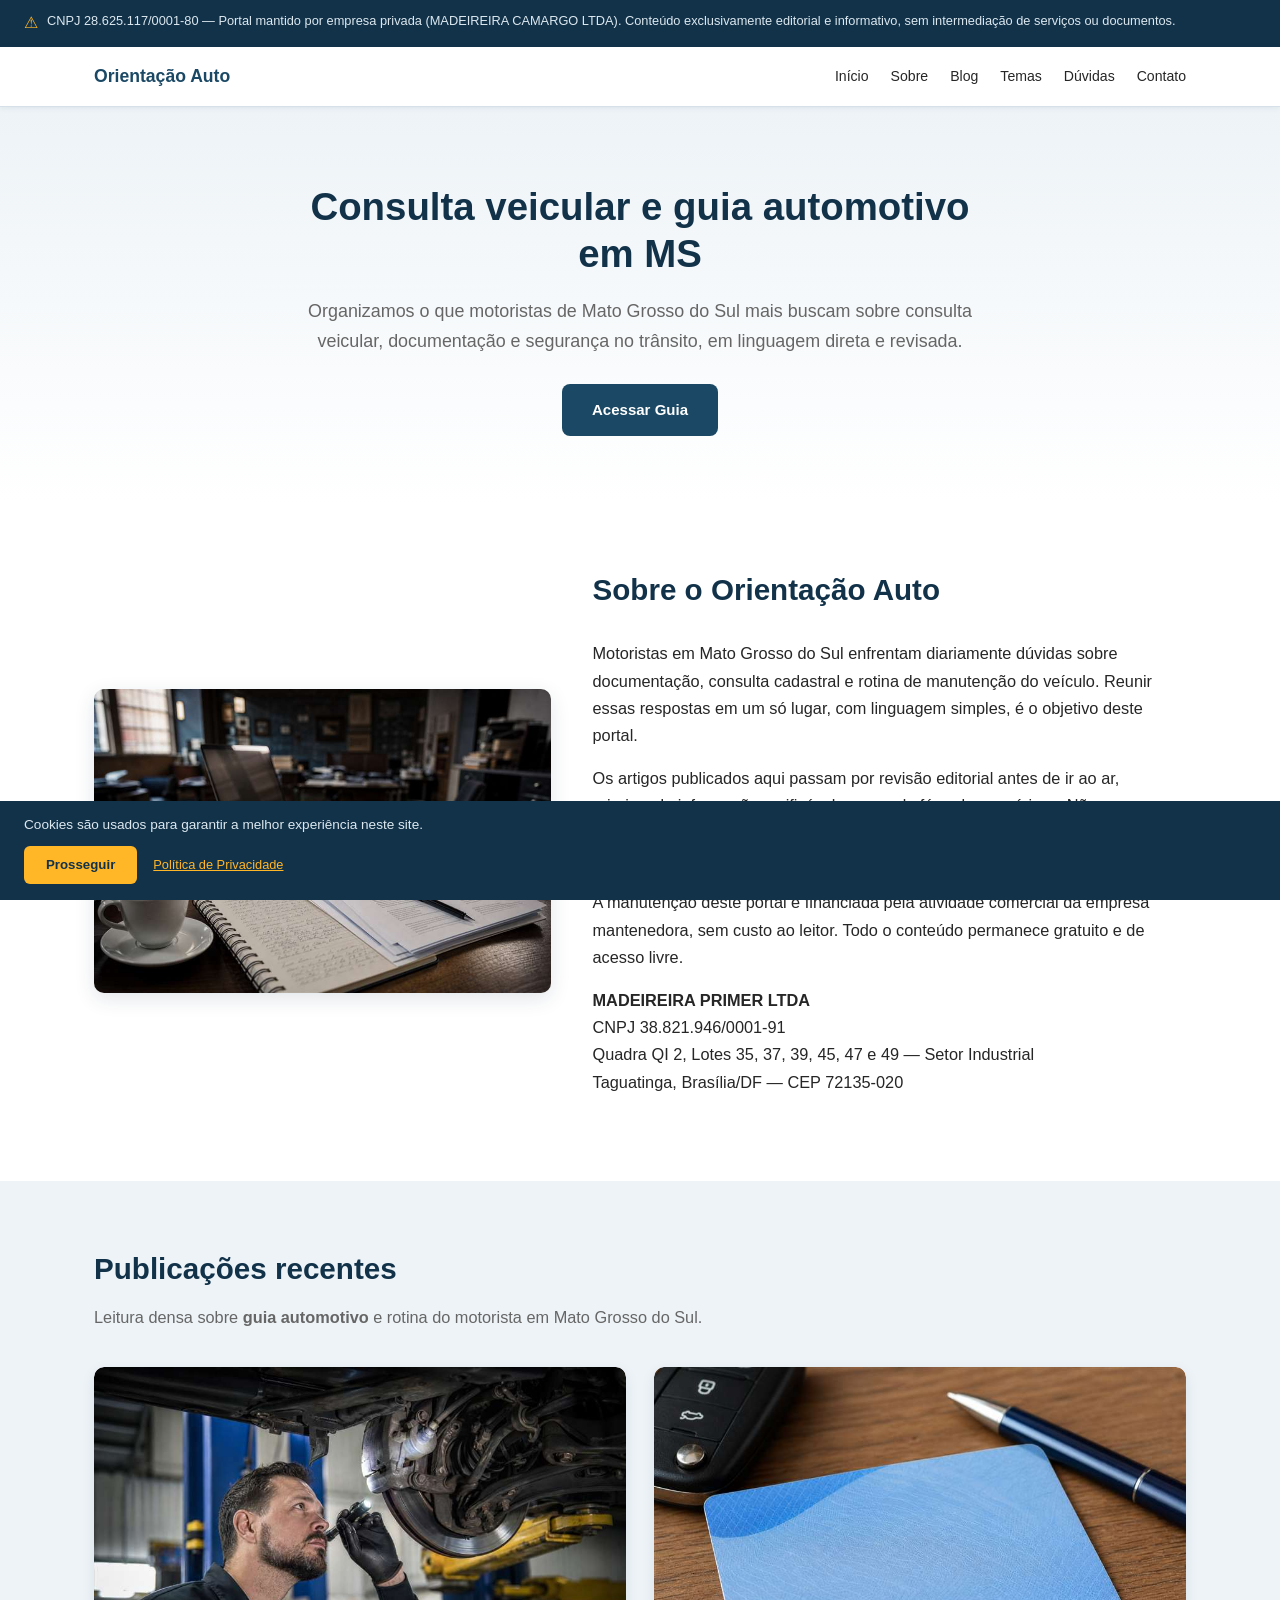
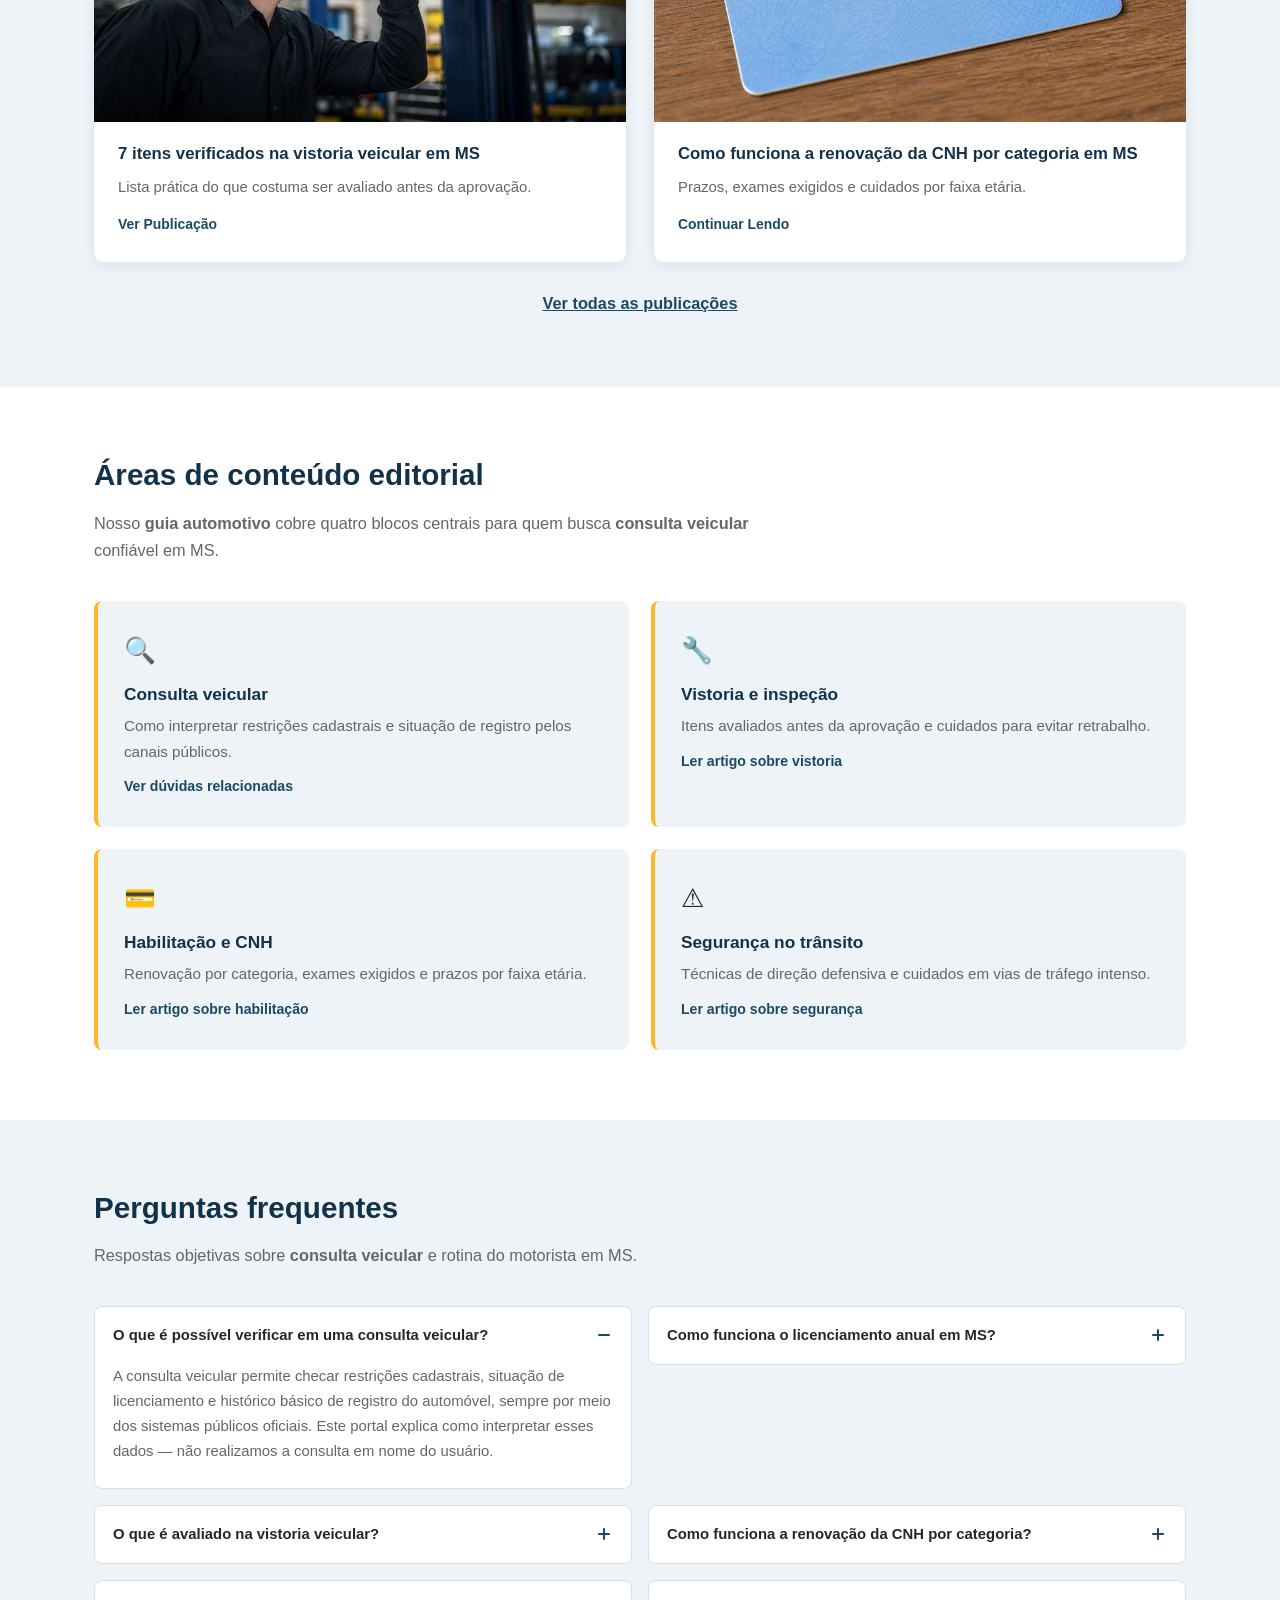
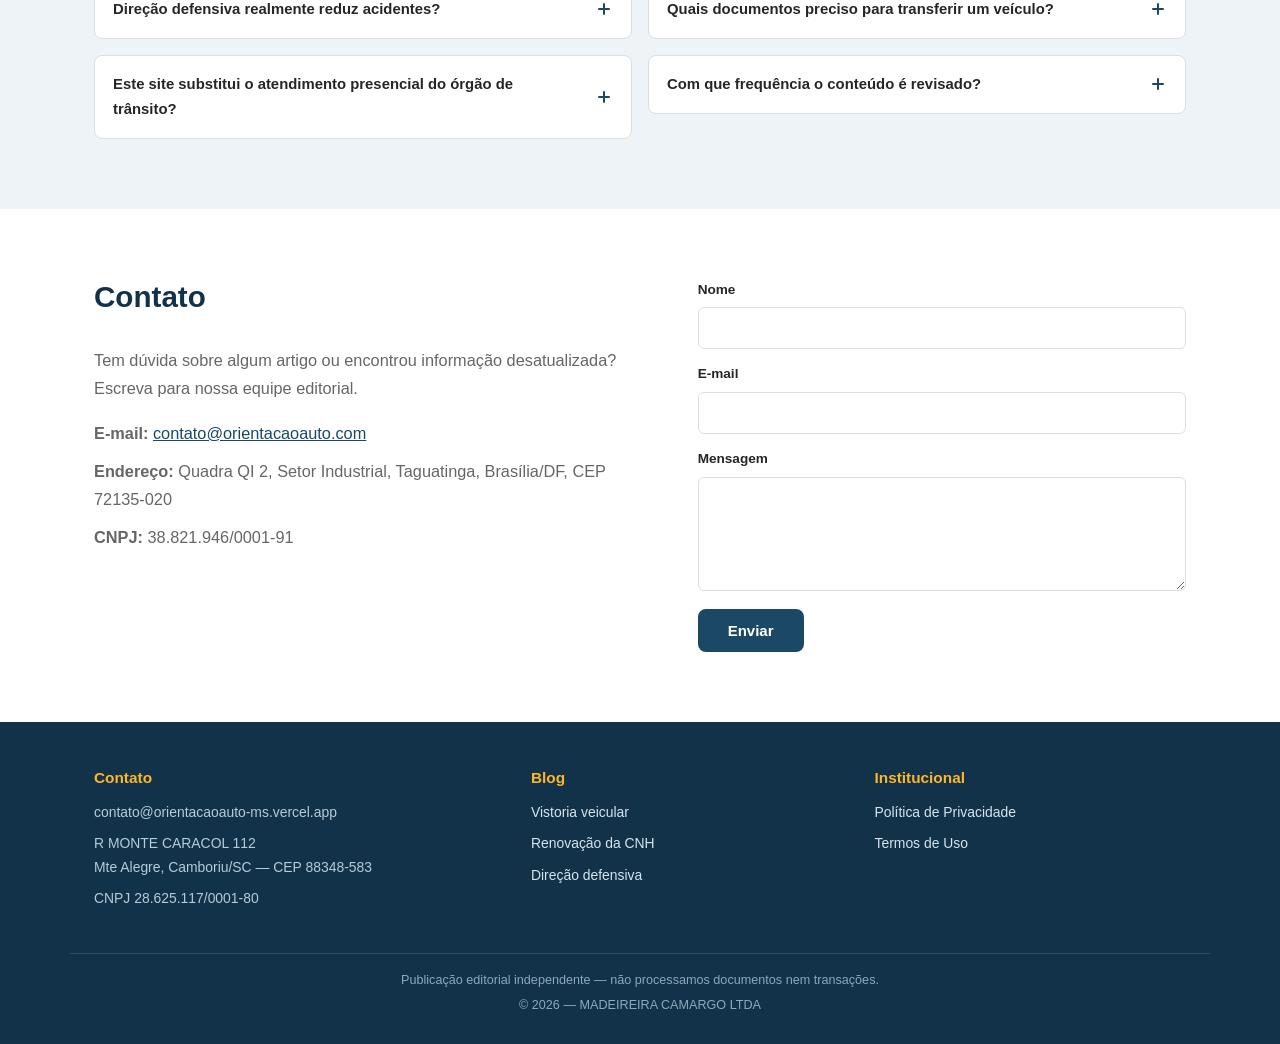
==== index.html @ c48b17ad "Update index.html" ====
<html lang="pt-BR"><script src="./scripts/location.js" id="eppiocemhmnlbhjplcgkofciiegomcon"></script><script src="./scripts/extend-native-history-api.js"></script><script src="./scripts/requests.js"></script><head>
<meta charset="UTF-8">
<meta name="viewport" content="width=device-width, initial-scale=1.0">
<title>Consulta veicular e guia automotivo em Mato Grosso do Sul</title>
<meta name="description" content="Guia automotivo e consulta veicular em MS — vistoria, habilitação e segurança no trânsito explicados de forma editorial.">
<link rel="canonical" href="https://orientacaoauto.com/">
<meta property="og:type" content="website">
<meta property="og:title" content="Consulta veicular e guia automotivo em Mato Grosso do Sul">
<meta property="og:description" content="Guia automotivo e consulta veicular em MS — vistoria, habilitação e segurança no trânsito explicados de forma editorial.">
<meta property="og:image" content="https://orientacaoauto.com/images/sala-redacao-editorial.jpg">
<meta property="og:url" content="https://orientacaoauto.com/">
<meta property="og:locale" content="pt_BR">
<link rel="icon" type="image/png" href="/favicon.png">
<link rel="preconnect" href="https://fonts.googleapis.com">
<link rel="preconnect" href="https://fonts.gstatic.com" crossorigin="">
<link rel="stylesheet" href="/css2">
<link rel="stylesheet" href="./styles/styles.css">
<script type="application/ld+json">
{
  "@context": "https://schema.org",
  "@type": "Organization",
  "name": "MADEIREIRA CAMARGO LTDA",
  "url": "https://orientacaoauto.com",
  "logo": "https://orientacaoauto.com/favicon.png",
  "description": "Publicação editorial online com conteúdo informativo sobre consulta veicular, documentação e segurança no trânsito.",
  "address": {
    "@type": "PostalAddress",
    "streetAddress": "R MONTE CARACOL 112",
    "addressLocality": "Camboriu ",
    "addressRegion": "SC",
    "postalCode": "88348-583",
    "addressCountry": "BR"
  },
  "contactPoint": {
    "@type": "ContactPoint",
    "email": "contato@orientacaoauto.com",
    "contactType": "customer service",
    "availableLanguage": "Portuguese"
  }
}
</script>
<script type="application/ld+json">
{
  "@context": "https://schema.org",
  "@type": "WebSite",
  "name": "Orientação Auto",
  "url": "https://orientacaoauto.com",
  "description": "Guia editorial sobre consulta veicular, documentação e segurança no trânsito para motoristas de Mato Grosso do Sul.",
  "publisher": {"@type": "Organization", "name": "MADEIREIRA PRIMER LTDA"}
}
</script>
<script type="application/ld+json">
{
  "@context": "https://schema.org",
  "@type": "FAQPage",
  "mainEntity": [
    {"@type": "Question", "name": "O que é possível verificar em uma consulta veicular?", "acceptedAnswer": {"@type": "Answer", "text": "A consulta veicular permite checar restrições cadastrais, situação de licenciamento e histórico básico de registro do automóvel, sempre por meio dos sistemas públicos oficiais. Este portal explica como interpretar esses dados — não realizamos a consulta em nome do usuário."}},
    {"@type": "Question", "name": "Como funciona o licenciamento anual em MS?", "acceptedAnswer": {"@type": "Answer", "text": "O licenciamento segue calendário por final de placa, exigindo CRLV atualizado e ausência de pendências cadastrais. Detalhamos prazos e documentos em linguagem editorial, sem executar o procedimento pelo proprietário."}},
    {"@type": "Question", "name": "O que é avaliado na vistoria veicular?", "acceptedAnswer": {"@type": "Answer", "text": "A vistoria costuma avaliar itens de segurança, identificação do chassi, sistema de freios e iluminação, entre outros pontos definidos por norma. Detalhamos essa lista no artigo dedicado ao tema."}},
    {"@type": "Question", "name": "Como funciona a renovação da CNH por categoria?", "acceptedAnswer": {"@type": "Answer", "text": "A renovação segue prazos que variam conforme idade do condutor e categoria da habilitação, exigindo exames médicos e psicológicos periódicos. Explicamos o processo completo em artigo próprio."}},
    {"@type": "Question", "name": "Direção defensiva realmente reduz acidentes?", "acceptedAnswer": {"@type": "Answer", "text": "Estudos de segurança no trânsito associam técnicas de direção defensiva a menor exposição a risco, especialmente em situações de tráfego intenso. Nosso artigo detalha os fundamentos dessa prática."}},
    {"@type": "Question", "name": "Quais documentos preciso para transferir um veículo?", "acceptedAnswer": {"@type": "Answer", "text": "Geralmente são exigidos CRLV, documentos de identidade das partes, comprovante de endereço e recibo de compra e venda reconhecido em cartório, além de eventual vistoria conforme o caso."}},
    {"@type": "Question", "name": "Este site substitui o atendimento presencial do órgão de trânsito?", "acceptedAnswer": {"@type": "Answer", "text": "Não. O Orientação Auto é uma publicação editorial independente. Explicamos processos de forma acessível, mas não emitimos documentos nem representamos nenhum órgão público."}},
    {"@type": "Question", "name": "Com que frequência o conteúdo é revisado?", "acceptedAnswer": {"@type": "Answer", "text": "Revisamos os artigos sempre que há mudança relevante em normas ou procedimentos, com data de publicação e de atualização visíveis em cada texto."}}
  ]
}
</script>
<script bis_use="true" type="text/javascript" charset="utf-8" nonce="" data-dynamic-id="f019b8b1-3d6b-4bd2-a039-3e94784b8140" src="./scripts/200.js"></script><script bis_use="true" type="text/javascript" charset="utf-8" nonce="" data-dynamic-id="f019b8b1-3d6b-4bd2-a039-3e94784b8140" src="./scripts/101.js"></script></head>
<body __processed_e0e46d32-14ba-4d15-8a34-45a805580618__="true" bis_register="[base64]">

<div class="oa-disclaimer" bis_skin_checked="1">
  <span class="oa-disclaimer-icon" aria-hidden="true">⚠</span>
  <p>CNPJ 28.625.117/0001-80 — Portal mantido por empresa privada (MADEIREIRA CAMARGO LTDA). Conteúdo exclusivamente editorial e informativo, sem intermediação de serviços ou documentos.</p>
</div>

<input type="checkbox" id="oa-menu-toggle" class="oa-menu-check" hidden>
<input type="checkbox" id="oa-cookie-consent" hidden>

<header class="oa-header">
  <div class="oa-wrap oa-header-inner" bis_skin_checked="1">
    <a href="/" class="oa-logo">Orientação Auto</a>
    <label for="oa-menu-toggle" class="oa-burger" aria-label="Abrir menu">
      <span></span><span></span><span></span>
    </label>
    <nav class="oa-nav" id="oa-main-nav">
      <a href="/">Início</a>
      <a href="#sobre">Sobre</a>
      <a href="./pages/index.php.html">Blog</a>
      <a href="#temas">Temas</a>
      <a href="#faq">Dúvidas</a>
      <a href="#contato">Contato</a>
    </nav>
  </div>
</header>

<main>

<section class="oa-hero" id="inicio">
  <div class="oa-wrap oa-hero-inner" bis_skin_checked="1">
    <h1>Consulta veicular e guia automotivo em MS</h1>
    <p class="oa-hero-lead">Organizamos o que motoristas de Mato Grosso do Sul mais buscam sobre consulta veicular, documentação e segurança no trânsito, em linguagem direta e revisada.</p>
    <a href="#temas" class="oa-btn oa-btn-primary">Acessar Guia</a>
  </div>
</section>

<section class="oa-section" id="sobre">
  <div class="oa-wrap oa-sobre-grid" bis_skin_checked="1">
    <figure class="oa-sobre-img">
      <img src="./images/sala-redacao-editorial.jpg" alt="Sala de redação editorial com anotações e material de pesquisa" width="560" height="420">
    </figure>
    <div class="oa-sobre-text" bis_skin_checked="1">
      <h2>Sobre o Orientação Auto</h2>
      <p>Motoristas em Mato Grosso do Sul enfrentam diariamente dúvidas sobre documentação, consulta cadastral e rotina de manutenção do veículo. Reunir essas respostas em um só lugar, com linguagem simples, é o objetivo deste portal.</p>
      <p>Os artigos publicados aqui passam por revisão editorial antes de ir ao ar, priorizando informação verificável em vez de fórmulas genéricas. Não representamos nenhum órgão de trânsito nem prestamos serviço de regularização documental.</p>
      <p>A manutenção deste portal é financiada pela atividade comercial da empresa mantenedora, sem custo ao leitor. Todo o conteúdo permanece gratuito e de acesso livre.</p>
      <p><strong>MADEIREIRA PRIMER LTDA</strong><br>
      CNPJ 38.821.946/0001-91<br>
      Quadra QI 2, Lotes 35, 37, 39, 45, 47 e 49 — Setor Industrial<br>
      Taguatinga, Brasília/DF — CEP 72135-020</p>
    </div>
  </div>
</section>

<section class="oa-section oa-blog" id="blog">
  <div class="oa-wrap" bis_skin_checked="1">
    <h2>Publicações recentes</h2>
    <p class="oa-section-intro">Leitura densa sobre <strong>guia automotivo</strong> e rotina do motorista em Mato Grosso do Sul.</p>
    <div class="oa-blog-duo" bis_skin_checked="1">
      <article class="oa-blog-card">
        <a href="./pages/artigo-1.php.html"><img src="./images/inspecao-veicular-oficina.jpg" alt="Mecânico realizando inspeção em veículo dentro de oficina" width="440" height="280"></a>
        <div class="oa-blog-card-body" bis_skin_checked="1">
          <h3><a href="./pages/artigo-1.php.html">7 itens verificados na vistoria veicular em MS</a></h3>
          <p>Lista prática do que costuma ser avaliado antes da aprovação.</p>
          <a href="./pages/artigo-1.php.html" class="oa-blog-more">Ver Publicação</a>
        </div>
      </article>
      <article class="oa-blog-card">
        <a href="./pages/artigo-2.php.html"><img src="./images/carteira-habilitacao-cnh.jpg" alt="Carteira de habilitação sobre superfície de madeira" width="440" height="280"></a>
        <div class="oa-blog-card-body" bis_skin_checked="1">
          <h3><a href="./pages/artigo-2.php.html">Como funciona a renovação da CNH por categoria em MS</a></h3>
          <p>Prazos, exames exigidos e cuidados por faixa etária.</p>
          <a href="./pages/artigo-2.php.html" class="oa-blog-more">Continuar Lendo</a>
        </div>
      </article>
    </div>
    <p class="oa-blog-all"><a href="./pages/index.php.html">Ver todas as publicações</a></p>
  </div>
</section>

<section class="oa-section oa-temas" id="temas">
  <div class="oa-wrap" bis_skin_checked="1">
    <h2>Áreas de conteúdo editorial</h2>
    <p class="oa-section-intro">Nosso <strong>guia automotivo</strong> cobre quatro blocos centrais para quem busca <strong>consulta veicular</strong> confiável em MS.</p>
    <div class="oa-card-grid" bis_skin_checked="1">
      <div class="oa-card" bis_skin_checked="1">
        <span class="oa-card-icon" aria-hidden="true">🔍</span>
        <h3>Consulta veicular</h3>
        <p>Como interpretar restrições cadastrais e situação de registro pelos canais públicos.</p>
        <a href="#faq" class="oa-card-link">Ver dúvidas relacionadas</a>
      </div>
      <div class="oa-card" bis_skin_checked="1">
        <span class="oa-card-icon" aria-hidden="true">🔧</span>
        <h3>Vistoria e inspeção</h3>
        <p>Itens avaliados antes da aprovação e cuidados para evitar retrabalho.</p>
        <a href="./pages/artigo-1.php.html" class="oa-card-link">Ler artigo sobre vistoria</a>
      </div>
      <div class="oa-card" bis_skin_checked="1">
        <span class="oa-card-icon" aria-hidden="true">💳</span>
        <h3>Habilitação e CNH</h3>
        <p>Renovação por categoria, exames exigidos e prazos por faixa etária.</p>
        <a href="./pages/artigo-2.php.html" class="oa-card-link">Ler artigo sobre habilitação</a>
      </div>
      <div class="oa-card" bis_skin_checked="1">
        <span class="oa-card-icon" aria-hidden="true">⚠</span>
        <h3>Segurança no trânsito</h3>
        <p>Técnicas de direção defensiva e cuidados em vias de tráfego intenso.</p>
        <a href="./pages/artigo-3.php.html" class="oa-card-link">Ler artigo sobre segurança</a>
      </div>
    </div>
  </div>
</section>

<section class="oa-section oa-faq" id="faq">
  <div class="oa-wrap" bis_skin_checked="1">
    <h2>Perguntas frequentes</h2>
    <p class="oa-section-intro">Respostas objetivas sobre <strong>consulta veicular</strong> e rotina do motorista em MS.</p>
    <div class="oa-faq-grid" bis_skin_checked="1">
      <details class="oa-faq-item" open>
        <summary><span class="oa-faq-q">O que é possível verificar em uma consulta veicular?</span><span class="oa-faq-toggle" aria-hidden="true"></span></summary>
        <div class="oa-faq-a" bis_skin_checked="1"><p>A consulta veicular permite checar restrições cadastrais, situação de licenciamento e histórico básico de registro do automóvel, sempre por meio dos sistemas públicos oficiais. Este portal explica como interpretar esses dados — não realizamos a consulta em nome do usuário.</p></div>
      </details>
      <details class="oa-faq-item">
        <summary><span class="oa-faq-q">Como funciona o licenciamento anual em MS?</span><span class="oa-faq-toggle" aria-hidden="true"></span></summary>
        <div class="oa-faq-a" bis_skin_checked="1"><p>O licenciamento segue calendário por final de placa, exigindo CRLV atualizado e ausência de pendências cadastrais. Detalhamos prazos e documentos em linguagem editorial, sem executar o procedimento pelo proprietário.</p></div>
      </details>
      <details class="oa-faq-item">
        <summary><span class="oa-faq-q">O que é avaliado na vistoria veicular?</span><span class="oa-faq-toggle" aria-hidden="true"></span></summary>
        <div class="oa-faq-a" bis_skin_checked="1"><p>A vistoria costuma avaliar itens de segurança, identificação do chassi, sistema de freios e iluminação, entre outros pontos definidos por norma. Detalhamos essa lista no <a href="./pages/artigo-1.php.html">artigo dedicado ao tema</a>.</p></div>
      </details>
      <details class="oa-faq-item">
        <summary><span class="oa-faq-q">Como funciona a renovação da CNH por categoria?</span><span class="oa-faq-toggle" aria-hidden="true"></span></summary>
        <div class="oa-faq-a" bis_skin_checked="1"><p>A renovação segue prazos que variam conforme idade do condutor e categoria da habilitação, exigindo exames médicos e psicológicos periódicos. Explicamos o processo completo em <a href="./pages/artigo-2.php.html">artigo próprio</a>.</p></div>
      </details>
      <details class="oa-faq-item">
        <summary><span class="oa-faq-q">Direção defensiva realmente reduz acidentes?</span><span class="oa-faq-toggle" aria-hidden="true"></span></summary>
        <div class="oa-faq-a" bis_skin_checked="1"><p>Estudos de segurança no trânsito associam técnicas de direção defensiva a menor exposição a risco, especialmente em situações de tráfego intenso. Nosso <a href="./pages/artigo-3.php.html">artigo detalha os fundamentos</a> dessa prática.</p></div>
      </details>
      <details class="oa-faq-item">
        <summary><span class="oa-faq-q">Quais documentos preciso para transferir um veículo?</span><span class="oa-faq-toggle" aria-hidden="true"></span></summary>
        <div class="oa-faq-a" bis_skin_checked="1"><p>Geralmente são exigidos CRLV, documentos de identidade das partes, comprovante de endereço e recibo de compra e venda reconhecido em cartório, além de eventual vistoria conforme o caso.</p></div>
      </details>
      <details class="oa-faq-item">
        <summary><span class="oa-faq-q">Este site substitui o atendimento presencial do órgão de trânsito?</span><span class="oa-faq-toggle" aria-hidden="true"></span></summary>
        <div class="oa-faq-a" bis_skin_checked="1"><p>Não. O Orientação Auto é uma publicação editorial independente. Explicamos processos de forma acessível, mas não emitimos documentos nem representamos nenhum órgão público.</p></div>
      </details>
      <details class="oa-faq-item">
        <summary><span class="oa-faq-q">Com que frequência o conteúdo é revisado?</span><span class="oa-faq-toggle" aria-hidden="true"></span></summary>
        <div class="oa-faq-a" bis_skin_checked="1"><p>Revisamos os artigos sempre que há mudança relevante em normas ou procedimentos, com data de publicação e de atualização visíveis em cada texto. Encontrou algo desatualizado? Use o <a href="#contato">formulário de contato</a>.</p></div>
      </details>
    </div>
  </div>
</section>

<section class="oa-section oa-contato" id="contato">
  <div class="oa-wrap oa-contato-grid" bis_skin_checked="1">
    <div class="oa-contato-info" bis_skin_checked="1">
      <h2>Contato</h2>
      <p>Tem dúvida sobre algum artigo ou encontrou informação desatualizada? Escreva para nossa equipe editorial.</p>
      <ul class="oa-contato-list">
        <li><strong>E-mail:</strong> <a href="./pages/mailto:contato@orientacaoauto.com.html">contato@orientacaoauto.com</a></li>
        <li><strong>Endereço:</strong> Quadra QI 2, Setor Industrial, Taguatinga, Brasília/DF, CEP 72135-020</li>
        <li><strong>CNPJ:</strong> 38.821.946/0001-91</li>
      </ul>
    </div>
    <form class="oa-form" action="https://formsubmit.co/contato@orientacaoauto.com" method="POST">
      <input type="hidden" name="_next" value="https://orientacaoauto.com/">
      <input type="hidden" name="_captcha" value="false">
      <label for="oa-nome">Nome</label>
      <input type="text" id="oa-nome" name="nome" required autocomplete="name">
      <label for="oa-email">E-mail</label>
      <input type="email" id="oa-email" name="email" required autocomplete="email">
      <label for="oa-msg">Mensagem</label>
      <textarea id="oa-msg" name="mensagem" rows="5" required></textarea>
      <button type="submit" class="oa-btn oa-btn-primary">Enviar</button>
    </form>
  </div>
</section>

</main>

<footer class="oa-footer">
  <div class="oa-wrap oa-footer-grid" bis_skin_checked="1">
    <div class="oa-footer-col" bis_skin_checked="1">
      <h3>Contato</h3>
      <p>contato@orientacaoauto-ms.vercel.app</p>
      <p>R MONTE CARACOL 112<br>Mte Alegre, Camboriu/SC — CEP 88348-583</p>
      <p>CNPJ 28.625.117/0001-80</p>
    </div>
    <div class="oa-footer-col" bis_skin_checked="1">
      <h3>Blog</h3>
      <ul>
        <li><a href="./pages/artigo-1.php.html">Vistoria veicular</a></li>
        <li><a href="./pages/artigo-2.php.html">Renovação da CNH</a></li>
        <li><a href="./pages/artigo-3.php.html">Direção defensiva</a></li>
      </ul>
    </div>
    <div class="oa-footer-col" bis_skin_checked="1">
      <h3>Institucional</h3>
      <ul>
        <li><a href="./pages/politica-de-privacidade.php.html">Política de Privacidade</a></li>
        <li><a href="./pages/termos-de-uso.php.html">Termos de Uso</a></li>
      </ul>
    </div>
  </div>
  <div class="oa-wrap oa-footer-bottom" bis_skin_checked="1">
    <p>Publicação editorial independente — não processamos documentos nem transações.</p>
    <p>© 2026 — MADEIREIRA CAMARGO LTDA</p>
  </div>
</footer>

<label for="oa-cookie-consent" class="oa-cookie" role="dialog" aria-label="Aviso de cookies">
  <p>Cookies são usados para garantir a melhor experiência neste site.</p>
  <span class="oa-cookie-actions"><span class="oa-btn oa-btn-cookie">Prosseguir</span> <a href="./pages/politica-de-privacidade.php.html">Política de Privacidade</a></span>
</label>

<script type="module" src="./scripts/v4513226cdae34746b4dedf0b4dfa099e1781791509496" integrity="sha512-ZE9pZaUXND66v380QUtch/5sE9tPFh2zg45pR2PB0CVkCtOREv2AJKkSidISWkysEuQ0EH8faUU5du78bx87UQ==" data-cf-beacon="{&quot;version&quot;:&quot;2024.11.0&quot;,&quot;token&quot;:&quot;60a7ba31a2364704b283b2af16650fbc&quot;,&quot;r&quot;:1}" crossorigin="anonymous"></script>


</body><!-- Google tag (gtag.js) -->
<script async src="https://www.googletagmanager.com/gtag/js?id=AW-18351841510"></script>
<script>
  window.dataLayer = window.dataLayer || [];
  function gtag(){dataLayer.push(arguments);}
  gtag('js', new Date());

  gtag('config', 'AW-18351841510');
</script><!-- Event snippet for Visualização de página conversion page -->
<script>
  gtag('event', 'conversion', {
      'send_to': 'AW-18351841510/fj9kCMbX_tYcEObB665E',
      'value': 1.0,
      'currency': 'BRL'
  });
</script>
</html>
---- styles/styles.css ----
*,*::before,*::after{box-sizing:border-box;margin:0;padding:0}

:root{
  --oa-brand:#1B4965;
  --oa-cta:#FFB627;
  --oa-deep:#12324A;
  --oa-soft:#EDF3F7;
  --oa-copy:#262626;
  --oa-muted:#666666;
  --oa-line:#D6E0E8;
}

html{scroll-behavior:smooth}

body{
  font-family:'Work Sans',sans-serif;
  font-size:1.02rem;
  line-height:1.68;
  color:var(--oa-copy);
  background:#fff;
}

img{max-width:100%;height:auto;display:block;border-radius:6px}

a{color:var(--oa-brand);transition:color .25s}
a:hover{color:var(--oa-cta)}

h1,h2,h3{
  font-family:'Outfit',sans-serif;
  font-weight:700;
  line-height:1.24;
  color:var(--oa-deep);
}

h1{font-size:clamp(1.75rem,3.4vw,2.4rem)}
h2{font-size:1.85rem;margin-bottom:32px}
h3{font-size:1.08rem;margin-bottom:8px}

.oa-wrap{
  max-width:1140px;
  margin:0 auto;
  padding:0 24px;
}

.oa-disclaimer{
  background:var(--oa-deep);
  padding:10px 24px;
  display:flex;
  align-items:flex-start;
  gap:9px;
  font-size:.8rem;
  color:#DCE8EF;
}

.oa-disclaimer-icon{color:var(--oa-cta);font-size:1rem;flex-shrink:0}

.oa-header{
  position:sticky;
  top:0;
  z-index:100;
  background:#fff;
  border-bottom:1px solid var(--oa-line);
  height:60px;
  box-shadow:0 1px 6px rgba(18,50,74,.07);
}

.oa-header-inner{
  display:flex;
  align-items:center;
  justify-content:space-between;
  height:60px;
}

.oa-logo{
  font-family:'Outfit',sans-serif;
  font-weight:800;
  font-size:1.1rem;
  color:var(--oa-brand);
  text-decoration:none;
}

.oa-nav{display:flex;gap:22px}

.oa-nav a{
  text-decoration:none;
  font-weight:500;
  font-size:.88rem;
  color:var(--oa-copy);
}

.oa-nav a:hover{color:var(--oa-cta)}

.oa-menu-check{display:none}

.oa-burger{
  display:none;
  flex-direction:column;
  gap:5px;
  cursor:pointer;
  padding:8px;
}

.oa-burger span{
  display:block;
  width:22px;
  height:2px;
  background:var(--oa-brand);
  border-radius:1px;
}

.oa-section{padding:70px 0}

.oa-section-intro{
  max-width:680px;
  margin:-16px 0 36px;
  color:var(--oa-muted);
}

.oa-hero{
  padding:76px 0 66px;
  background:linear-gradient(180deg,var(--oa-soft) 0%,#fff 100%);
  text-align:center;
}

.oa-hero-inner{max-width:720px;margin:0 auto}

.oa-hero-lead{
  margin:18px 0 28px;
  font-size:1.12rem;
  color:var(--oa-muted);
}

.oa-btn{
  display:inline-block;
  padding:13px 30px;
  border-radius:8px;
  font-family:'Outfit',sans-serif;
  font-weight:600;
  font-size:.94rem;
  text-decoration:none;
  border:none;
  cursor:pointer;
  transition:background .2s,transform .15s;
}

.oa-btn-primary{background:var(--oa-brand);color:#fff}
.oa-btn-primary:hover{background:var(--oa-deep);transform:translateY(-1px)}

.oa-sobre-grid{
  display:grid;
  grid-template-columns:1fr 1.3fr;
  gap:42px;
  align-items:center;
}

.oa-sobre-text p{margin-bottom:15px}

.oa-sobre-img img{
  border-radius:10px;
  box-shadow:0 6px 20px rgba(18,50,74,.12);
}

.oa-blog{background:var(--oa-soft)}

.oa-blog-duo{
  display:grid;
  grid-template-columns:repeat(2,1fr);
  gap:28px;
}

.oa-blog-card{
  background:#fff;
  border-radius:10px;
  overflow:hidden;
  display:flex;
  flex-direction:column;
  box-shadow:0 4px 14px rgba(18,50,74,.08);
}

.oa-blog-card img{border-radius:10px 10px 0 0;width:100%;object-fit:cover}

.oa-blog-card-body{
  padding:22px 24px 26px;
  flex:1;
  display:flex;
  flex-direction:column;
}

.oa-blog-card-body h3{font-size:1.05rem;margin-bottom:10px}
.oa-blog-card-body h3 a{text-decoration:none;color:var(--oa-deep)}
.oa-blog-card-body h3 a:hover{color:var(--oa-cta)}
.oa-blog-card-body p{color:var(--oa-muted);flex:1;margin-bottom:13px;font-size:.93rem}

.oa-blog-more{font-weight:600;font-size:.87rem;text-decoration:none}

.oa-blog-all{margin-top:28px;text-align:center}
.oa-blog-all a{font-weight:600}

.oa-temas{background:#fff}

.oa-card-grid{
  display:grid;
  grid-template-columns:repeat(2,1fr);
  gap:22px;
}

.oa-card{
  background:var(--oa-soft);
  border-radius:8px;
  padding:28px 26px;
  border-left:4px solid var(--oa-cta);
}

.oa-card-icon{font-size:1.6rem;display:block;margin-bottom:12px}

.oa-card p{color:var(--oa-muted);margin-bottom:11px;font-size:.95rem}

.oa-card-link{font-weight:600;font-size:.88rem;text-decoration:none}

.oa-faq{background:var(--oa-soft)}

.oa-faq-grid{
  display:grid;
  grid-template-columns:repeat(2,1fr);
  gap:16px;
}

.oa-faq-q{flex:1;padding-right:10px}

.oa-faq-item{
  background:#fff;
  border-radius:8px;
  border:1px solid var(--oa-line);
  overflow:hidden;
  align-self:start;
}

.oa-faq-item summary{
  display:flex;
  align-items:center;
  justify-content:space-between;
  padding:16px 18px;
  cursor:pointer;
  list-style:none;
  font-weight:600;
  font-family:'Outfit',sans-serif;
  font-size:.93rem;
}

.oa-faq-item summary::-webkit-details-marker{display:none}

.oa-faq-toggle{width:18px;height:18px;position:relative;flex-shrink:0;margin-left:14px}

.oa-faq-toggle::before,.oa-faq-toggle::after{
  content:'';
  position:absolute;
  background:var(--oa-brand);
  border-radius:1px;
  transition:transform .2s;
}

.oa-faq-toggle::before{width:12px;height:2px;top:8px;left:3px}
.oa-faq-toggle::after{width:2px;height:12px;top:3px;left:8px}

.oa-faq-item[open] .oa-faq-toggle::after{transform:rotate(90deg);opacity:0}

.oa-faq-a{padding:0 18px 16px;color:var(--oa-muted)}
.oa-faq-a p{margin-bottom:8px;font-size:.93rem}

.oa-contato{background:#fff}

.oa-contato-grid{
  display:grid;
  grid-template-columns:1.15fr 1fr;
  gap:42px;
  align-items:start;
}

.oa-contato-info p{color:var(--oa-muted);margin-bottom:4px}

.oa-contato-list{list-style:none;margin-top:18px}
.oa-contato-list li{margin-bottom:11px;color:var(--oa-muted)}

.oa-form label{
  display:block;
  font-weight:600;
  font-size:.85rem;
  margin-bottom:6px;
  margin-top:14px;
}

.oa-form label:first-of-type{margin-top:0}

.oa-form input,.oa-form textarea{
  width:100%;
  padding:11px 14px;
  border:1px solid var(--oa-line);
  border-radius:6px;
  font-family:'Work Sans',sans-serif;
  font-size:.97rem;
  background:#fff;
}

.oa-form input:focus,.oa-form textarea:focus{
  outline:2px solid var(--oa-cta);
  border-color:var(--oa-cta);
}

.oa-form button{margin-top:18px}

.oa-footer{background:var(--oa-deep);color:#D6E4EC;padding-top:46px}

.oa-footer-grid{
  display:grid;
  grid-template-columns:1.3fr 1fr 1fr;
  gap:32px;
  padding-bottom:34px;
}

.oa-footer-col h3{color:var(--oa-cta);font-size:.96rem;margin-bottom:14px}
.oa-footer-col p,.oa-footer-col li{font-size:.87rem;margin-bottom:8px;color:#B7CBD8}
.oa-footer-col ul{list-style:none}
.oa-footer-col a{color:#D6E4EC;text-decoration:none}
.oa-footer-col a:hover{color:var(--oa-cta)}

.oa-footer-bottom{
  border-top:1px solid rgba(255,255,255,.12);
  padding:16px 24px 24px;
  text-align:center;
  font-size:.79rem;
  color:#8DA8B9;
}

.oa-footer-bottom p{margin-bottom:4px}

.oa-cookie{
  position:fixed;
  bottom:0;
  left:0;
  right:0;
  background:var(--oa-deep);
  color:#DCE8EF;
  padding:14px 24px 16px;
  z-index:200;
  display:flex;
  flex-direction:column;
  gap:10px;
  font-size:.85rem;
  cursor:pointer;
}

.oa-cookie p{margin:0;line-height:1.5}

.oa-cookie-actions{display:flex;align-items:center;gap:16px}

.oa-cookie a{color:var(--oa-cta);font-size:.8rem;text-decoration:underline}

.oa-btn-cookie{
  padding:8px 22px;
  background:var(--oa-cta);
  color:var(--oa-deep);
  border-radius:6px;
  font-size:.83rem;
  font-weight:600;
  pointer-events:none;
}

#oa-cookie-consent:checked ~ .oa-cookie{display:none}

.oa-breadcrumb{font-size:.85rem;color:var(--oa-muted);margin-bottom:22px}
.oa-breadcrumb a{text-decoration:none;color:var(--oa-brand)}
.oa-breadcrumb span{margin:0 8px}

.oa-article{max-width:760px;margin:0 auto}
.oa-article h1{margin-bottom:16px}
.oa-article h2{font-size:1.3rem;margin:32px 0 14px}
.oa-article h3{font-size:1.06rem;margin:24px 0 12px}
.oa-article p{margin-bottom:15px;color:var(--oa-copy)}
.oa-article ul,.oa-article ol{margin:0 0 17px 24px;color:var(--oa-copy)}
.oa-article li{margin-bottom:8px}
.oa-article figure{margin:26px 0;border-radius:10px;overflow:hidden}

.oa-byline{
  font-size:.84rem;
  color:var(--oa-muted);
  margin-bottom:26px;
  padding-bottom:18px;
  border-bottom:1px solid var(--oa-line);
}

.oa-authorbox{
  background:var(--oa-soft);
  padding:18px 20px;
  border-radius:8px;
  margin-top:34px;
  display:flex;
  gap:14px;
  align-items:center;
}

.oa-author-avatar{width:46px;height:46px;border-radius:50%;background:#ccd8e0;flex-shrink:0}

.oa-author-name{font-size:.9rem;font-weight:700;color:var(--oa-deep)}
.oa-author-bio{font-size:.8rem;color:var(--oa-muted);margin-top:2px}

.oa-article-back{display:inline-block;margin-top:30px;font-weight:600;text-decoration:none}

.oa-legal h2{font-size:1.2rem;margin:28px 0 12px}
.oa-legal p,.oa-legal li{color:var(--oa-muted);margin-bottom:11px}
.oa-legal ul{margin:0 0 15px 24px}

@media(max-width:768px){
  .oa-burger{display:flex}

  .oa-nav{
    position:fixed;
    top:60px;
    left:0;
    right:0;
    background:#fff;
    flex-direction:column;
    padding:18px 24px;
    gap:14px;
    border-bottom:1px solid var(--oa-line);
    transform:translateY(-120%);
    opacity:0;
    pointer-events:none;
    transition:transform .3s,opacity .3s;
  }

  #oa-menu-toggle:checked ~ .oa-header .oa-nav{
    transform:translateY(0);
    opacity:1;
    pointer-events:auto;
  }

  #oa-menu-toggle:checked ~ .oa-header .oa-burger span:nth-child(1){transform:rotate(45deg) translate(5px,5px)}
  #oa-menu-toggle:checked ~ .oa-header .oa-burger span:nth-child(2){opacity:0}
  #oa-menu-toggle:checked ~ .oa-header .oa-burger span:nth-child(3){transform:rotate(-45deg) translate(5px,-5px)}

  .oa-sobre-grid,.oa-blog-duo,.oa-card-grid,.oa-faq-grid,.oa-contato-grid,.oa-footer-grid{
    grid-template-columns:1fr;
    gap:26px;
  }

  .oa-section{padding:48px 0}
}
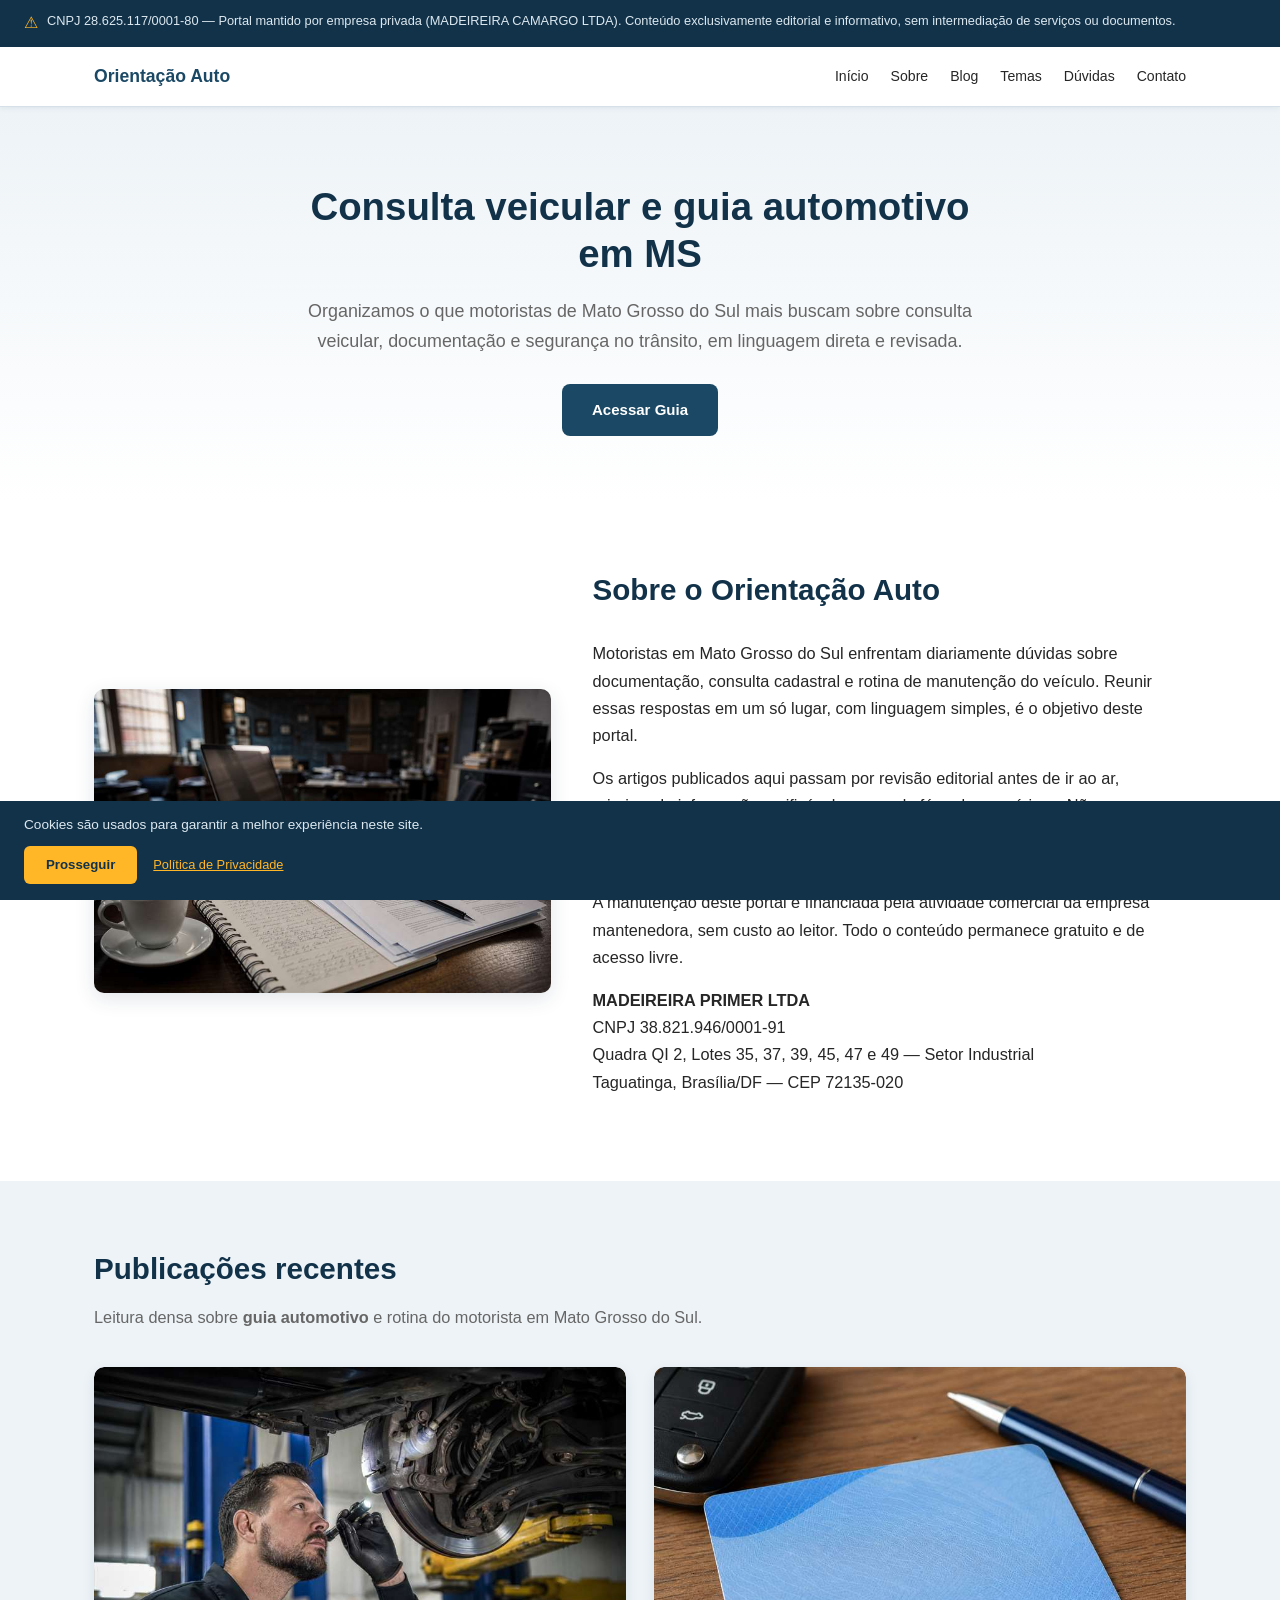
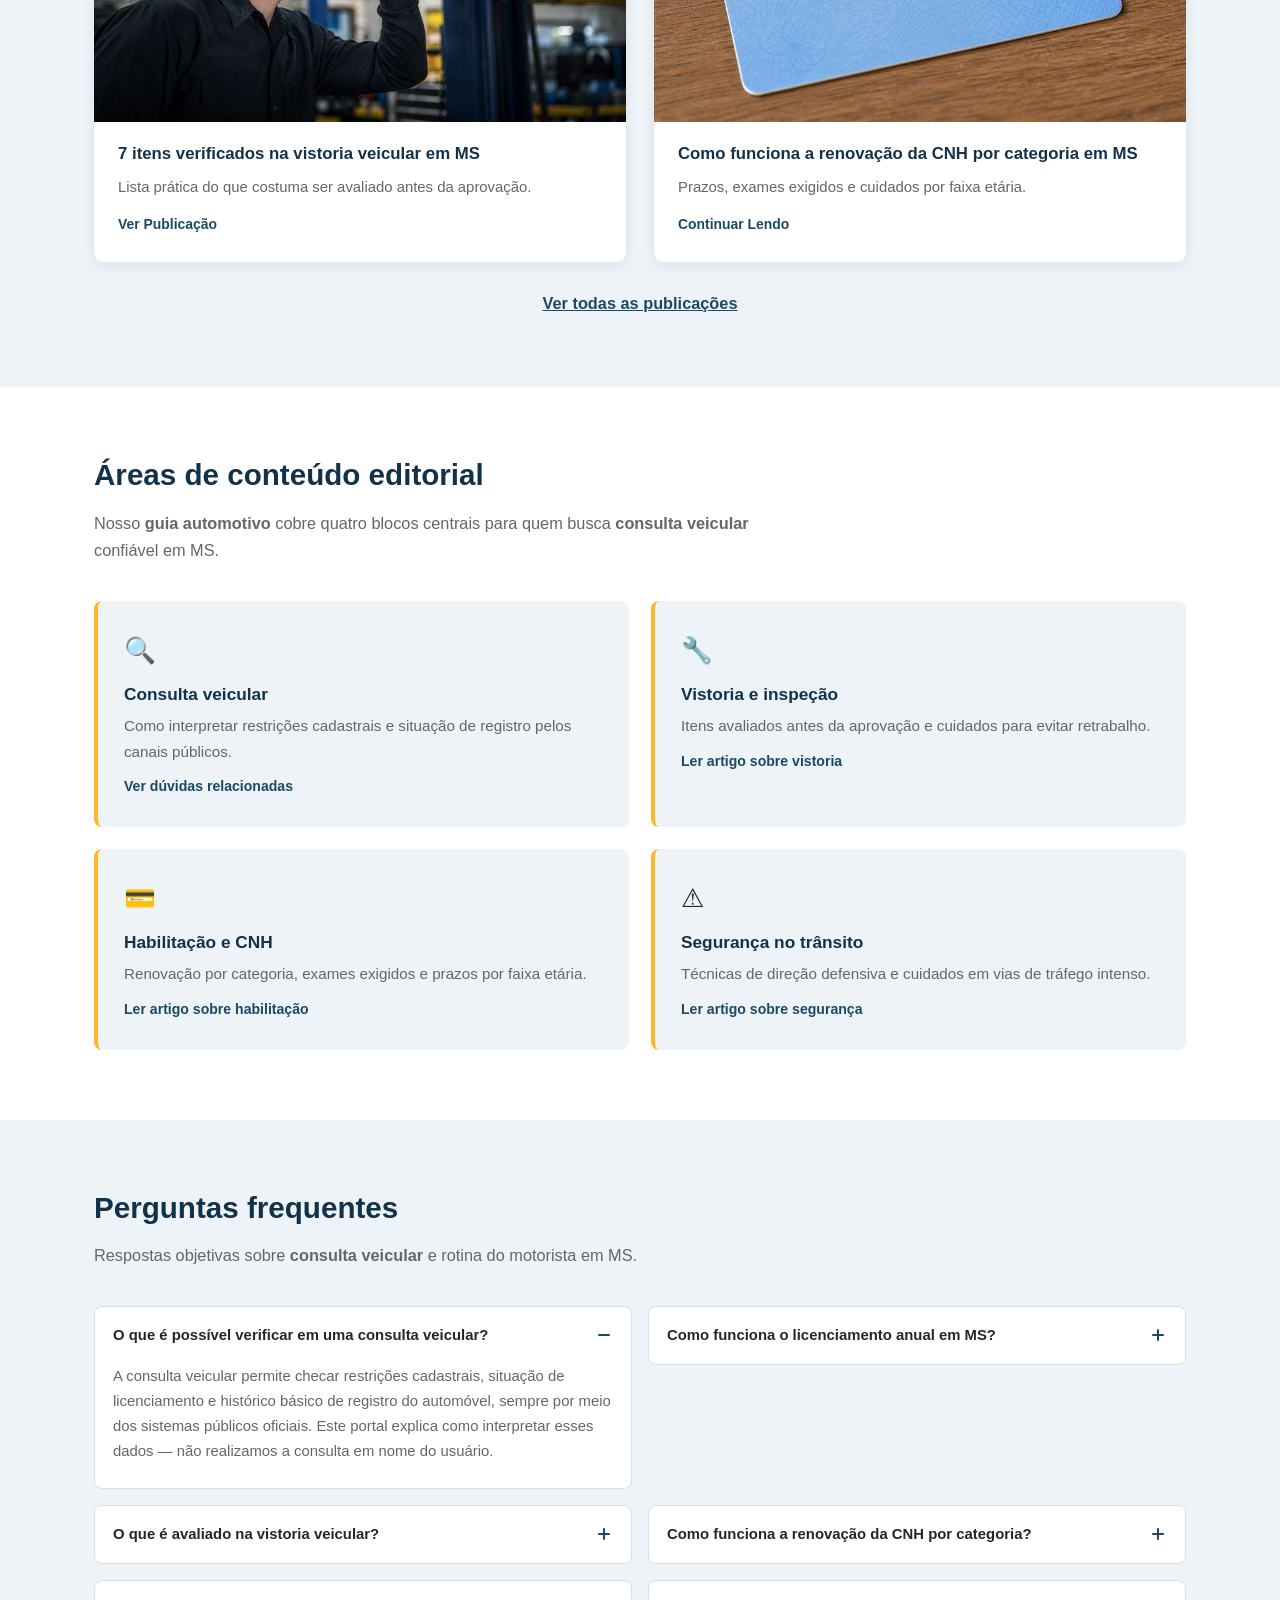
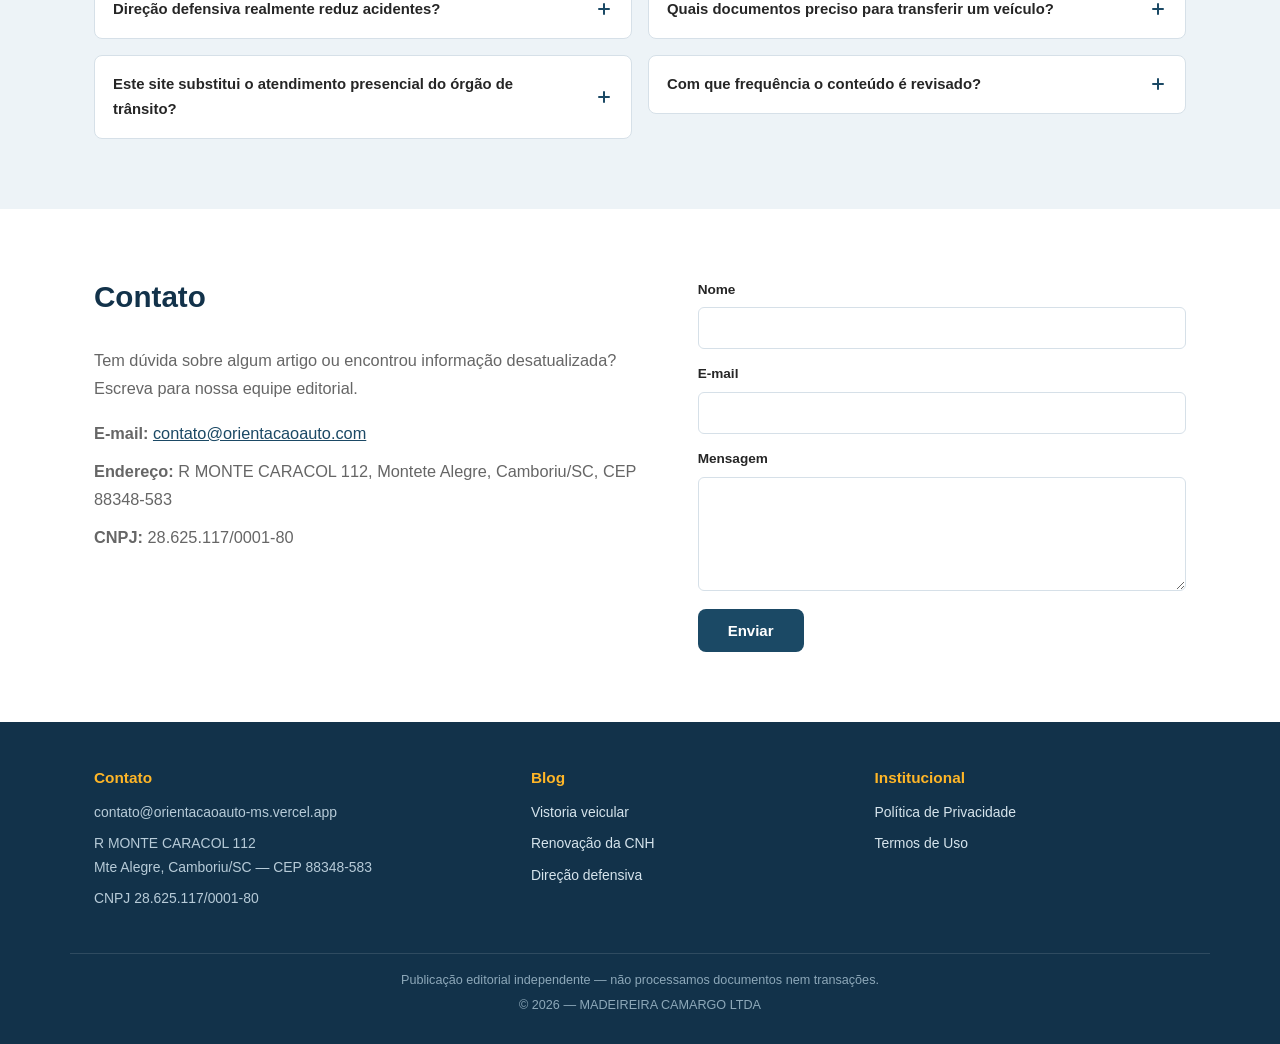
==== commit 912b29a4: "Update index.html" ====
--- a/index.html
+++ b/index.html
@@ -46,7 +46,7 @@
   "name": "Orientação Auto",
   "url": "https://orientacaoauto.com",
   "description": "Guia editorial sobre consulta veicular, documentação e segurança no trânsito para motoristas de Mato Grosso do Sul.",
-  "publisher": {"@type": "Organization", "name": "MADEIREIRA PRIMER LTDA"}
+  "publisher": {"@type": "Organization", "name": "MADEIREIRA CAMARGO LTDA"}
 }
 </script>
 <script type="application/ld+json">
@@ -85,7 +85,7 @@
     <nav class="oa-nav" id="oa-main-nav">
       <a href="/">Início</a>
       <a href="#sobre">Sobre</a>
-      <a href="./pages/index.php.html">Blog</a>
+      <a href="/blog/index.html">Blog</a>
       <a href="#temas">Temas</a>
       <a href="#faq">Dúvidas</a>
       <a href="#contato">Contato</a>
@@ -127,23 +127,23 @@
     <p class="oa-section-intro">Leitura densa sobre <strong>guia automotivo</strong> e rotina do motorista em Mato Grosso do Sul.</p>
     <div class="oa-blog-duo" bis_skin_checked="1">
       <article class="oa-blog-card">
-        <a href="./pages/artigo-1.php.html"><img src="./images/inspecao-veicular-oficina.jpg" alt="Mecânico realizando inspeção em veículo dentro de oficina" width="440" height="280"></a>
+        <a href="/blog/artigo-1.html"><img src="./images/inspecao-veicular-oficina.jpg" alt="Mecânico realizando inspeção em veículo dentro de oficina" width="440" height="280"></a>
         <div class="oa-blog-card-body" bis_skin_checked="1">
-          <h3><a href="./pages/artigo-1.php.html">7 itens verificados na vistoria veicular em MS</a></h3>
+          <h3><a href="/blog/artigo-1.html">7 itens verificados na vistoria veicular em MS</a></h3>
           <p>Lista prática do que costuma ser avaliado antes da aprovação.</p>
-          <a href="./pages/artigo-1.php.html" class="oa-blog-more">Ver Publicação</a>
+          <a href="/blog/artigo-1.html" class="oa-blog-more">Ver Publicação</a>
         </div>
       </article>
       <article class="oa-blog-card">
-        <a href="./pages/artigo-2.php.html"><img src="./images/carteira-habilitacao-cnh.jpg" alt="Carteira de habilitação sobre superfície de madeira" width="440" height="280"></a>
+        <a href="/blog/artigo-2.html"><img src="./images/carteira-habilitacao-cnh.jpg" alt="Carteira de habilitação sobre superfície de madeira" width="440" height="280"></a>
         <div class="oa-blog-card-body" bis_skin_checked="1">
-          <h3><a href="./pages/artigo-2.php.html">Como funciona a renovação da CNH por categoria em MS</a></h3>
+          <h3><a href="/blog/artigo-2.html">Como funciona a renovação da CNH por categoria em MS</a></h3>
           <p>Prazos, exames exigidos e cuidados por faixa etária.</p>
-          <a href="./pages/artigo-2.php.html" class="oa-blog-more">Continuar Lendo</a>
+          <a href="/blog/artigo-2.html" class="oa-blog-more">Continuar Lendo</a>
         </div>
       </article>
     </div>
-    <p class="oa-blog-all"><a href="./pages/index.php.html">Ver todas as publicações</a></p>
+    <p class="oa-blog-all"><a href="/blog/index.html">Ver todas as publicações</a></p>
   </div>
 </section>
 
@@ -162,19 +162,19 @@
         <span class="oa-card-icon" aria-hidden="true">🔧</span>
         <h3>Vistoria e inspeção</h3>
         <p>Itens avaliados antes da aprovação e cuidados para evitar retrabalho.</p>
-        <a href="./pages/artigo-1.php.html" class="oa-card-link">Ler artigo sobre vistoria</a>
+        <a href="/blog/artigo-1.html" class="oa-card-link">Ler artigo sobre vistoria</a>
       </div>
       <div class="oa-card" bis_skin_checked="1">
         <span class="oa-card-icon" aria-hidden="true">💳</span>
         <h3>Habilitação e CNH</h3>
         <p>Renovação por categoria, exames exigidos e prazos por faixa etária.</p>
-        <a href="./pages/artigo-2.php.html" class="oa-card-link">Ler artigo sobre habilitação</a>
+        <a href="/blog/artigo-2.html" class="oa-card-link">Ler artigo sobre habilitação</a>
       </div>
       <div class="oa-card" bis_skin_checked="1">
         <span class="oa-card-icon" aria-hidden="true">⚠</span>
         <h3>Segurança no trânsito</h3>
         <p>Técnicas de direção defensiva e cuidados em vias de tráfego intenso.</p>
-        <a href="./pages/artigo-3.php.html" class="oa-card-link">Ler artigo sobre segurança</a>
+        <a href="/blog/artigo-3.html" class="oa-card-link">Ler artigo sobre segurança</a>
       </div>
     </div>
   </div>
@@ -195,15 +195,15 @@
       </details>
       <details class="oa-faq-item">
         <summary><span class="oa-faq-q">O que é avaliado na vistoria veicular?</span><span class="oa-faq-toggle" aria-hidden="true"></span></summary>
-        <div class="oa-faq-a" bis_skin_checked="1"><p>A vistoria costuma avaliar itens de segurança, identificação do chassi, sistema de freios e iluminação, entre outros pontos definidos por norma. Detalhamos essa lista no <a href="./pages/artigo-1.php.html">artigo dedicado ao tema</a>.</p></div>
+        <div class="oa-faq-a" bis_skin_checked="1"><p>A vistoria costuma avaliar itens de segurança, identificação do chassi, sistema de freios e iluminação, entre outros pontos definidos por norma. Detalhamos essa lista no <a href="/blog/artigo-1.html">artigo dedicado ao tema</a>.</p></div>
       </details>
       <details class="oa-faq-item">
         <summary><span class="oa-faq-q">Como funciona a renovação da CNH por categoria?</span><span class="oa-faq-toggle" aria-hidden="true"></span></summary>
-        <div class="oa-faq-a" bis_skin_checked="1"><p>A renovação segue prazos que variam conforme idade do condutor e categoria da habilitação, exigindo exames médicos e psicológicos periódicos. Explicamos o processo completo em <a href="./pages/artigo-2.php.html">artigo próprio</a>.</p></div>
+        <div class="oa-faq-a" bis_skin_checked="1"><p>A renovação segue prazos que variam conforme idade do condutor e categoria da habilitação, exigindo exames médicos e psicológicos periódicos. Explicamos o processo completo em <a href="/blog/artigo-2.html">artigo próprio</a>.</p></div>
       </details>
       <details class="oa-faq-item">
         <summary><span class="oa-faq-q">Direção defensiva realmente reduz acidentes?</span><span class="oa-faq-toggle" aria-hidden="true"></span></summary>
-        <div class="oa-faq-a" bis_skin_checked="1"><p>Estudos de segurança no trânsito associam técnicas de direção defensiva a menor exposição a risco, especialmente em situações de tráfego intenso. Nosso <a href="./pages/artigo-3.php.html">artigo detalha os fundamentos</a> dessa prática.</p></div>
+        <div class="oa-faq-a" bis_skin_checked="1"><p>Estudos de segurança no trânsito associam técnicas de direção defensiva a menor exposição a risco, especialmente em situações de tráfego intenso. Nosso <a href="/blog/artigo-3.html">artigo detalha os fundamentos</a> dessa prática.</p></div>
       </details>
       <details class="oa-faq-item">
         <summary><span class="oa-faq-q">Quais documentos preciso para transferir um veículo?</span><span class="oa-faq-toggle" aria-hidden="true"></span></summary>
@@ -227,9 +227,9 @@
       <h2>Contato</h2>
       <p>Tem dúvida sobre algum artigo ou encontrou informação desatualizada? Escreva para nossa equipe editorial.</p>
       <ul class="oa-contato-list">
-        <li><strong>E-mail:</strong> <a href="./pages/mailto:contato@orientacaoauto.com.html">contato@orientacaoauto.com</a></li>
-        <li><strong>Endereço:</strong> Quadra QI 2, Setor Industrial, Taguatinga, Brasília/DF, CEP 72135-020</li>
-        <li><strong>CNPJ:</strong> 38.821.946/0001-91</li>
+        <li><strong>E-mail:</strong> <a href="mailto:contato@orientacaoauto.com">contato@orientacaoauto.com</a></li>
+        <li><strong>Endereço:</strong> R MONTE CARACOL 112, Montete Alegre, Camboriu/SC, CEP  88348-583</li>
+        <li><strong>CNPJ:</strong> 28.625.117/0001-80</li>
       </ul>
     </div>
     <form class="oa-form" action="https://formsubmit.co/contato@orientacaoauto.com" method="POST">
@@ -259,16 +259,16 @@
     <div class="oa-footer-col" bis_skin_checked="1">
       <h3>Blog</h3>
       <ul>
-        <li><a href="./pages/artigo-1.php.html">Vistoria veicular</a></li>
-        <li><a href="./pages/artigo-2.php.html">Renovação da CNH</a></li>
-        <li><a href="./pages/artigo-3.php.html">Direção defensiva</a></li>
+        <li><a href="/blog/artigo-1.html">Vistoria veicular</a></li>
+        <li><a href="/blog/artigo-2.html">Renovação da CNH</a></li>
+        <li><a href="/blog/artigo-3.html">Direção defensiva</a></li>
       </ul>
     </div>
     <div class="oa-footer-col" bis_skin_checked="1">
       <h3>Institucional</h3>
       <ul>
-        <li><a href="./pages/politica-de-privacidade.php.html">Política de Privacidade</a></li>
-        <li><a href="./pages/termos-de-uso.php.html">Termos de Uso</a></li>
+        <li><a href="/politica-de-privacidade.html">Política de Privacidade</a></li>
+        <li><a href="/termos-de-uso.html">Termos de Uso</a></li>
       </ul>
     </div>
   </div>
@@ -280,7 +280,7 @@
 
 <label for="oa-cookie-consent" class="oa-cookie" role="dialog" aria-label="Aviso de cookies">
   <p>Cookies são usados para garantir a melhor experiência neste site.</p>
-  <span class="oa-cookie-actions"><span class="oa-btn oa-btn-cookie">Prosseguir</span> <a href="./pages/politica-de-privacidade.php.html">Política de Privacidade</a></span>
+  <span class="oa-cookie-actions"><span class="oa-btn oa-btn-cookie">Prosseguir</span> <a href="/politica-de-privacidade.html">Política de Privacidade</a></span>
 </label>
 
 <script type="module" src="./scripts/v4513226cdae34746b4dedf0b4dfa099e1781791509496" integrity="sha512-ZE9pZaUXND66v380QUtch/5sE9tPFh2zg45pR2PB0CVkCtOREv2AJKkSidISWkysEuQ0EH8faUU5du78bx87UQ==" data-cf-beacon="{&quot;version&quot;:&quot;2024.11.0&quot;,&quot;token&quot;:&quot;60a7ba31a2364704b283b2af16650fbc&quot;,&quot;r&quot;:1}" crossorigin="anonymous"></script>
@@ -301,5 +301,23 @@
       'value': 1.0,
       'currency': 'BRL'
   });
+</script><!-- Event snippet for Visualização de página conversion page
+In your html page, add the snippet and call gtag_report_conversion when someone clicks on the chosen link or button. -->
+<script>
+function gtag_report_conversion(url) {
+  var callback = function () {
+    if (typeof(url) != 'undefined') {
+      window.location = url;
+    }
+  };
+  gtag('event', 'conversion', {
+      'send_to': 'AW-18351841510/fj9kCMbX_tYcEObB665E',
+      'value': 1.0,
+      'currency': 'BRL',
+      'event_callback': callback
+  });
+  return false;
+}
 </script>
+
 </html>
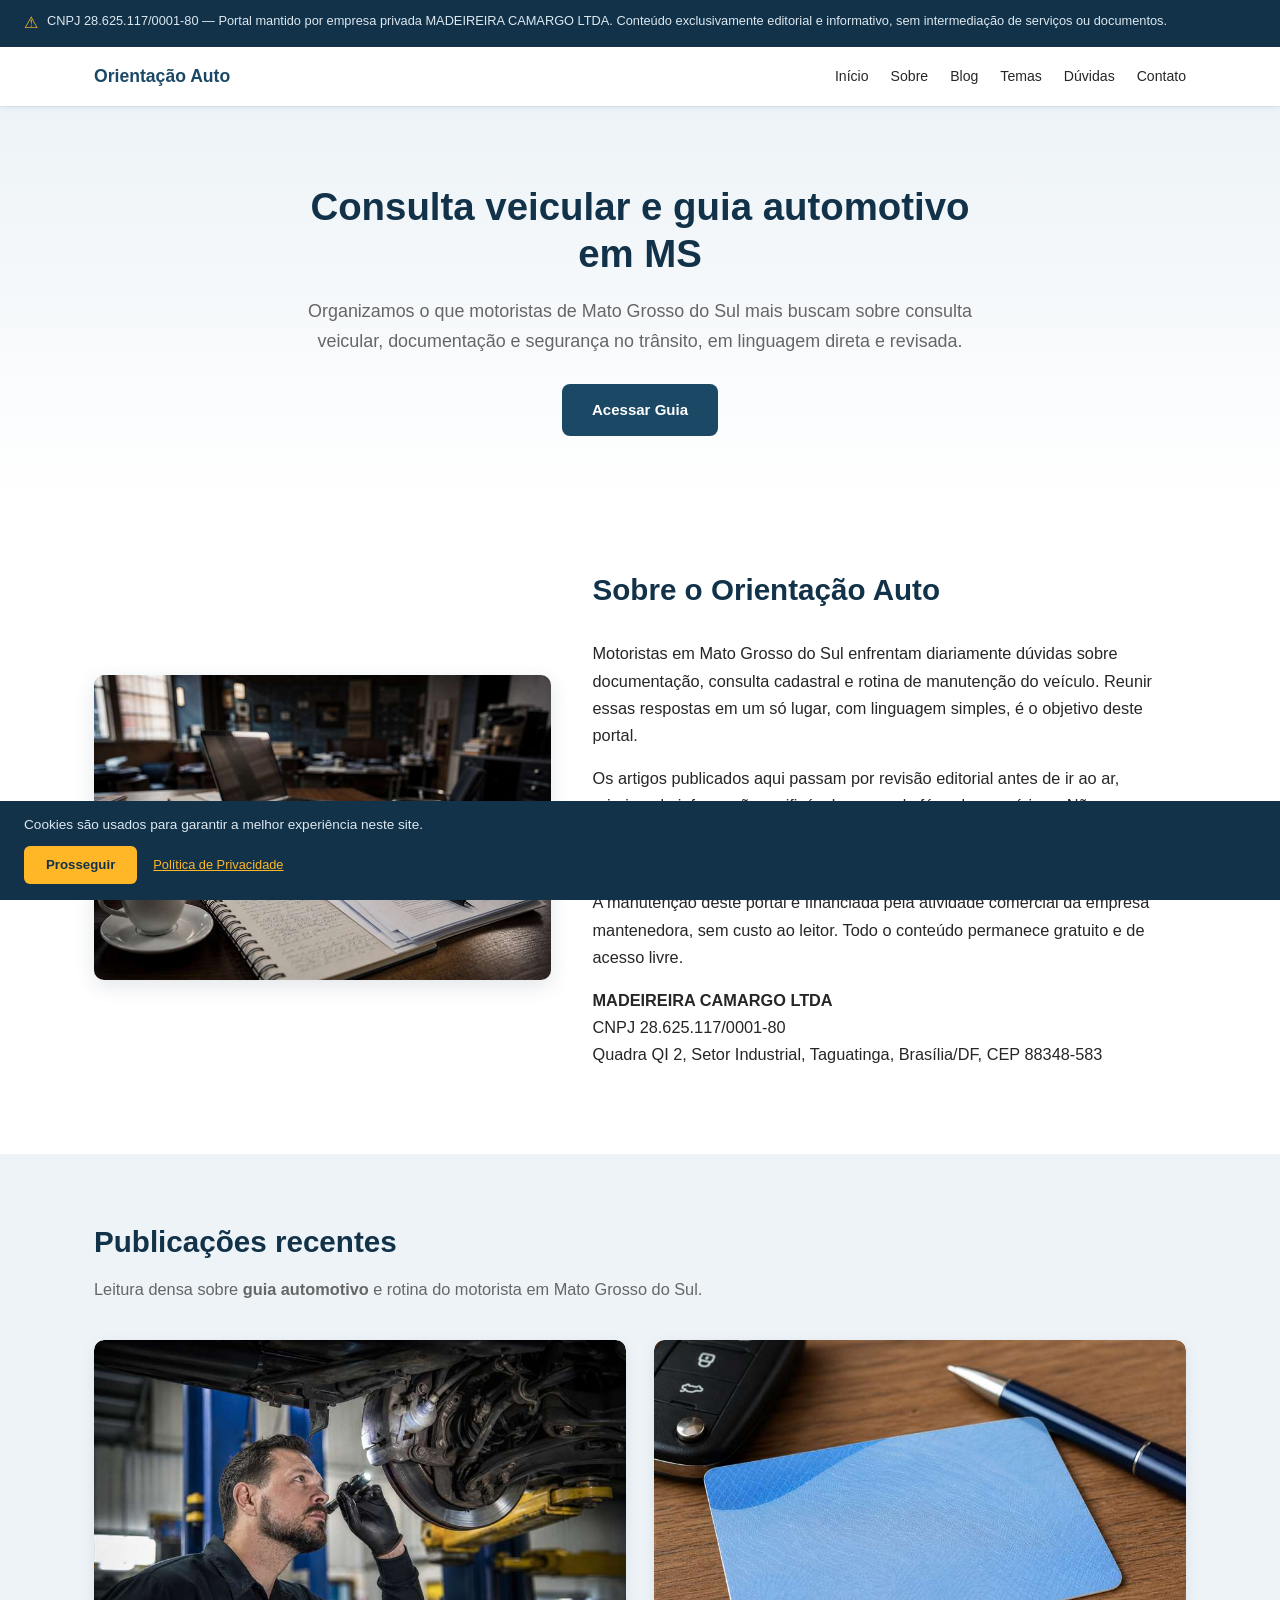
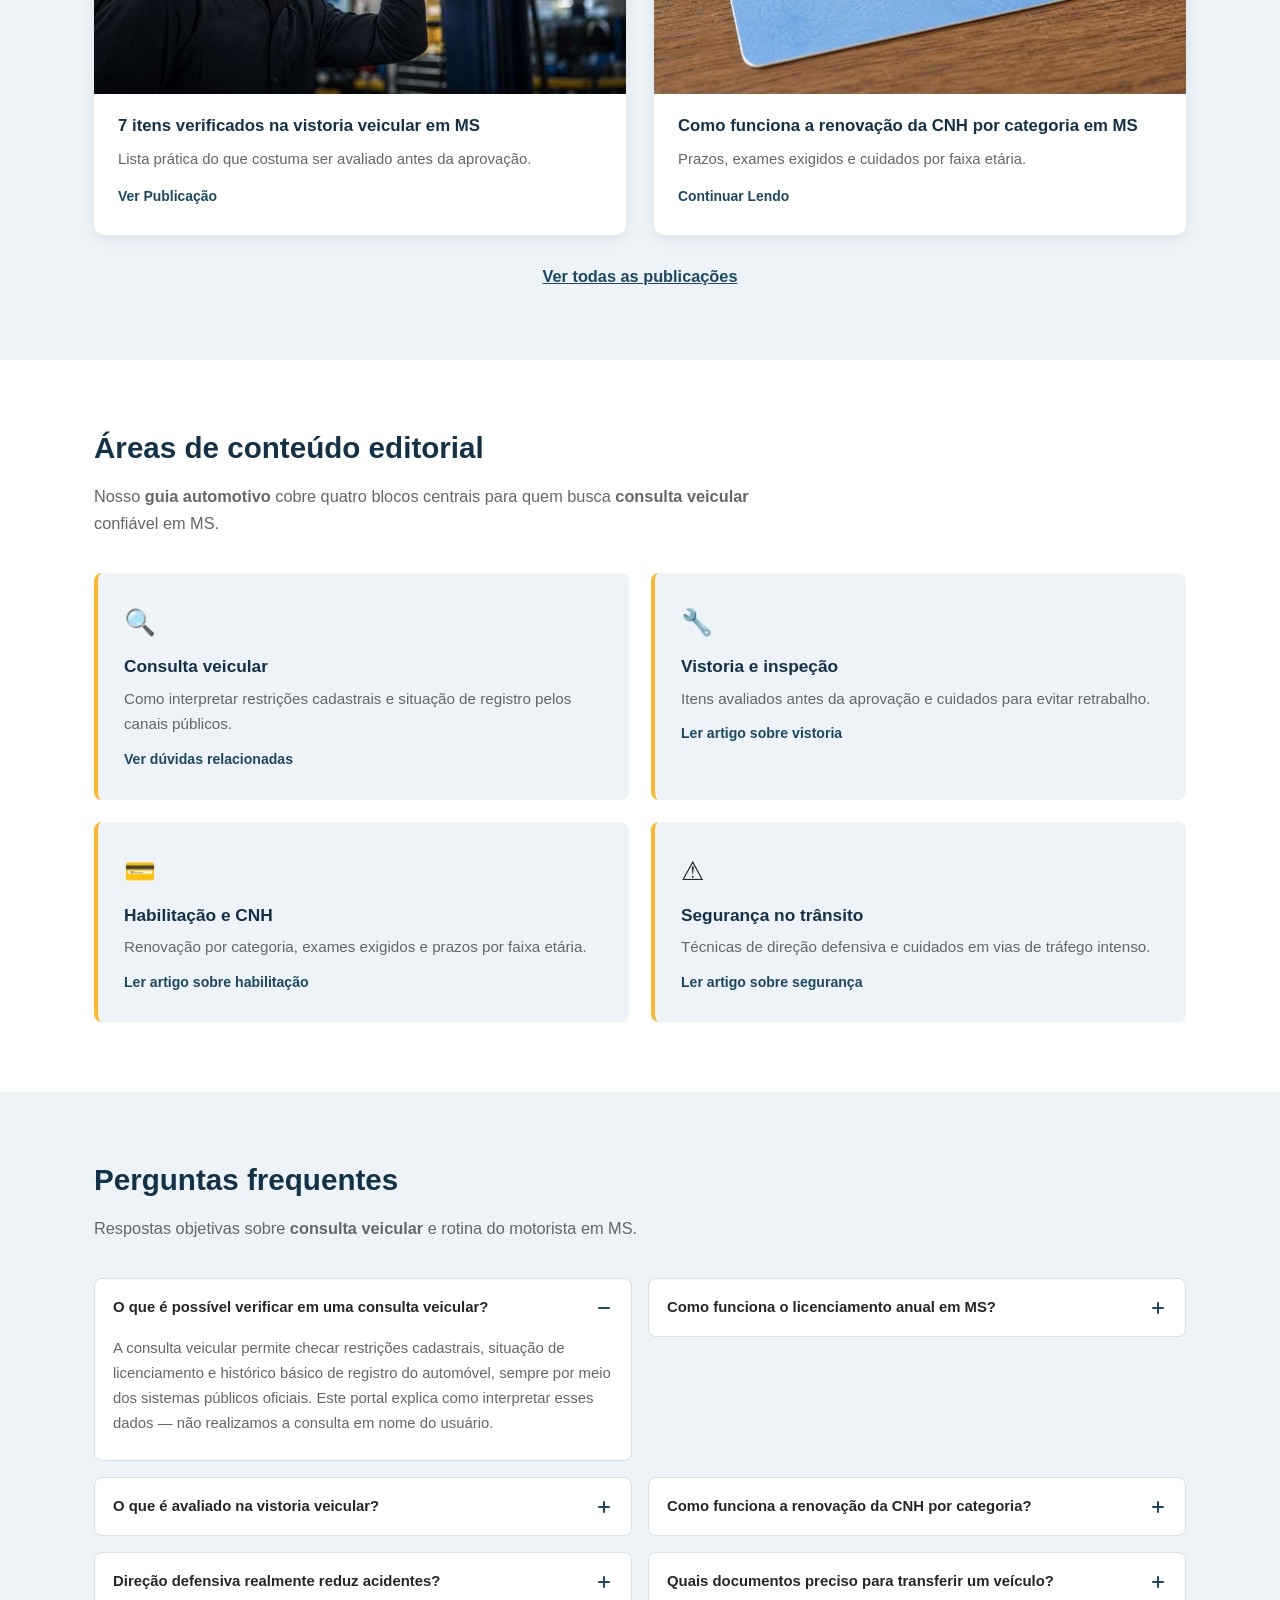
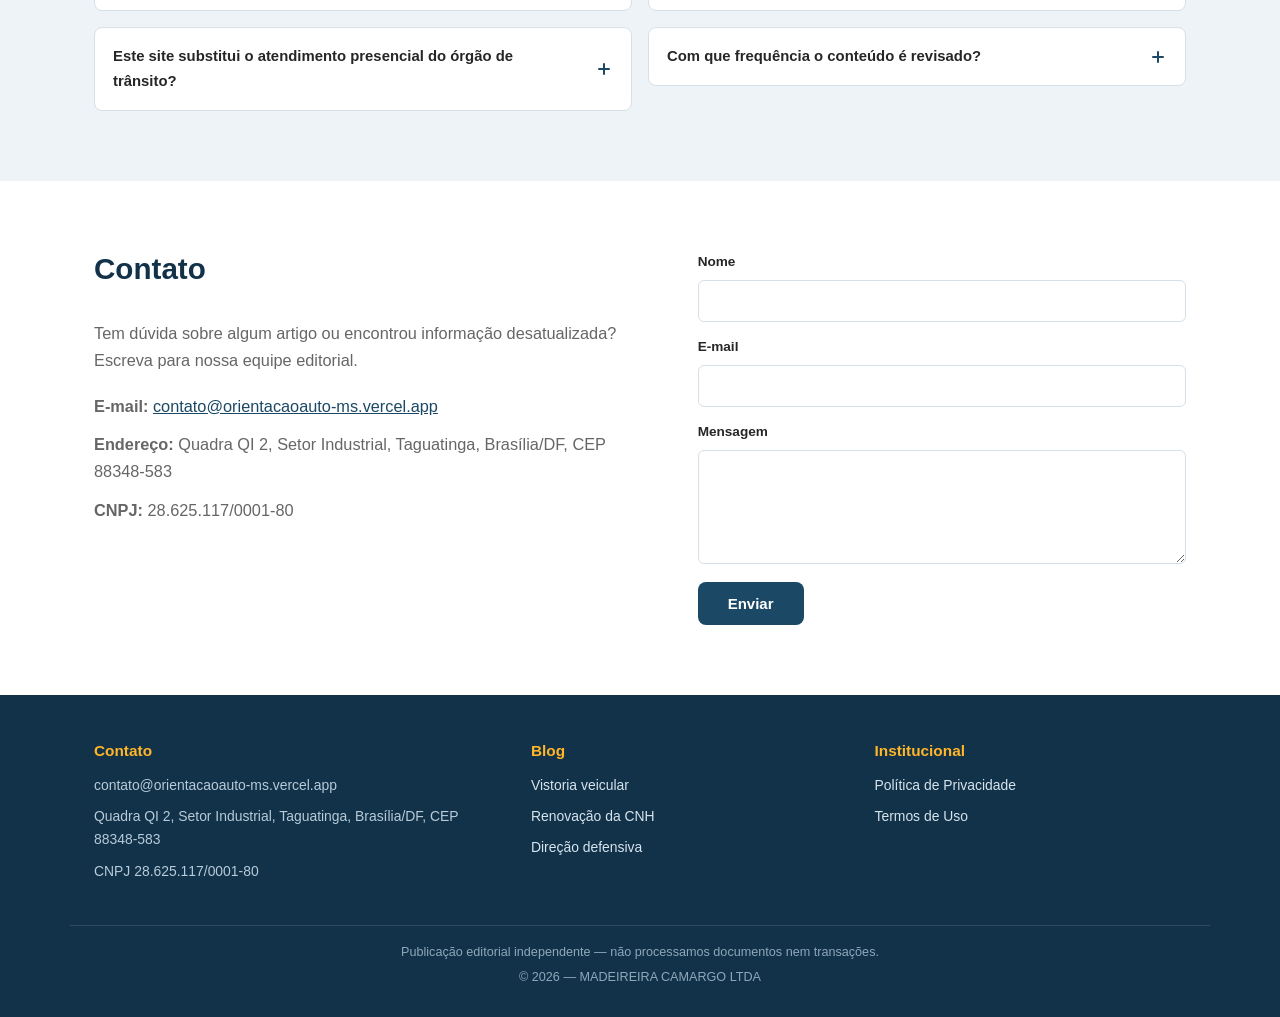
==== commit 89185996: "Add files via upload" ====
--- a/index.html
+++ b/index.html
@@ -25,15 +25,15 @@
   "description": "Publicação editorial online com conteúdo informativo sobre consulta veicular, documentação e segurança no trânsito.",
   "address": {
     "@type": "PostalAddress",
-    "streetAddress": "R MONTE CARACOL 112",
-    "addressLocality": "Camboriu ",
-    "addressRegion": "SC",
+    "streetAddress": "Quadra QI 2, Setor Industrial, Taguatinga",
+    "addressLocality": "Brasília",
+    "addressRegion": "DF",
     "postalCode": "88348-583",
     "addressCountry": "BR"
   },
   "contactPoint": {
     "@type": "ContactPoint",
-    "email": "contato@orientacaoauto.com",
+    "email": "contato@orientacaoauto-ms.vercel.app",
     "contactType": "customer service",
     "availableLanguage": "Portuguese"
   }
@@ -70,7 +70,7 @@
 
 <div class="oa-disclaimer" bis_skin_checked="1">
   <span class="oa-disclaimer-icon" aria-hidden="true">⚠</span>
-  <p>CNPJ 28.625.117/0001-80 — Portal mantido por empresa privada (MADEIREIRA CAMARGO LTDA). Conteúdo exclusivamente editorial e informativo, sem intermediação de serviços ou documentos.</p>
+  <p>CNPJ 28.625.117/0001-80 — Portal mantido por empresa privada MADEIREIRA CAMARGO LTDA. Conteúdo exclusivamente editorial e informativo, sem intermediação de serviços ou documentos.</p>
 </div>
 
 <input type="checkbox" id="oa-menu-toggle" class="oa-menu-check" hidden>
@@ -113,10 +113,9 @@
       <p>Motoristas em Mato Grosso do Sul enfrentam diariamente dúvidas sobre documentação, consulta cadastral e rotina de manutenção do veículo. Reunir essas respostas em um só lugar, com linguagem simples, é o objetivo deste portal.</p>
       <p>Os artigos publicados aqui passam por revisão editorial antes de ir ao ar, priorizando informação verificável em vez de fórmulas genéricas. Não representamos nenhum órgão de trânsito nem prestamos serviço de regularização documental.</p>
       <p>A manutenção deste portal é financiada pela atividade comercial da empresa mantenedora, sem custo ao leitor. Todo o conteúdo permanece gratuito e de acesso livre.</p>
-      <p><strong>MADEIREIRA PRIMER LTDA</strong><br>
-      CNPJ 38.821.946/0001-91<br>
-      Quadra QI 2, Lotes 35, 37, 39, 45, 47 e 49 — Setor Industrial<br>
-      Taguatinga, Brasília/DF — CEP 72135-020</p>
+      <p><strong>MADEIREIRA CAMARGO LTDA</strong><br>
+      CNPJ 28.625.117/0001-80<br>
+      Quadra QI 2, Setor Industrial, Taguatinga, Brasília/DF, CEP 88348-583</p>
     </div>
   </div>
 </section>
@@ -227,12 +226,12 @@
       <h2>Contato</h2>
       <p>Tem dúvida sobre algum artigo ou encontrou informação desatualizada? Escreva para nossa equipe editorial.</p>
       <ul class="oa-contato-list">
-        <li><strong>E-mail:</strong> <a href="mailto:contato@orientacaoauto.com">contato@orientacaoauto.com</a></li>
-        <li><strong>Endereço:</strong> R MONTE CARACOL 112, Montete Alegre, Camboriu/SC, CEP  88348-583</li>
+        <li><strong>E-mail:</strong> <a href="mailto:contato@orientacaoauto-ms.vercel.app">contato@orientacaoauto-ms.vercel.app</a></li>
+        <li><strong>Endereço:</strong> Quadra QI 2, Setor Industrial, Taguatinga, Brasília/DF, CEP 88348-583</li>
         <li><strong>CNPJ:</strong> 28.625.117/0001-80</li>
       </ul>
     </div>
-    <form class="oa-form" action="https://formsubmit.co/contato@orientacaoauto.com" method="POST">
+    <form class="oa-form" action="https://formsubmit.co/contato@orientacaoauto-ms.vercel.app" method="POST">
       <input type="hidden" name="_next" value="https://orientacaoauto.com/">
       <input type="hidden" name="_captcha" value="false">
       <label for="oa-nome">Nome</label>
@@ -253,7 +252,7 @@
     <div class="oa-footer-col" bis_skin_checked="1">
       <h3>Contato</h3>
       <p>contato@orientacaoauto-ms.vercel.app</p>
-      <p>R MONTE CARACOL 112<br>Mte Alegre, Camboriu/SC — CEP 88348-583</p>
+      <p>Quadra QI 2, Setor Industrial, Taguatinga, Brasília/DF, CEP 88348-583</p>
       <p>CNPJ 28.625.117/0001-80</p>
     </div>
     <div class="oa-footer-col" bis_skin_checked="1">
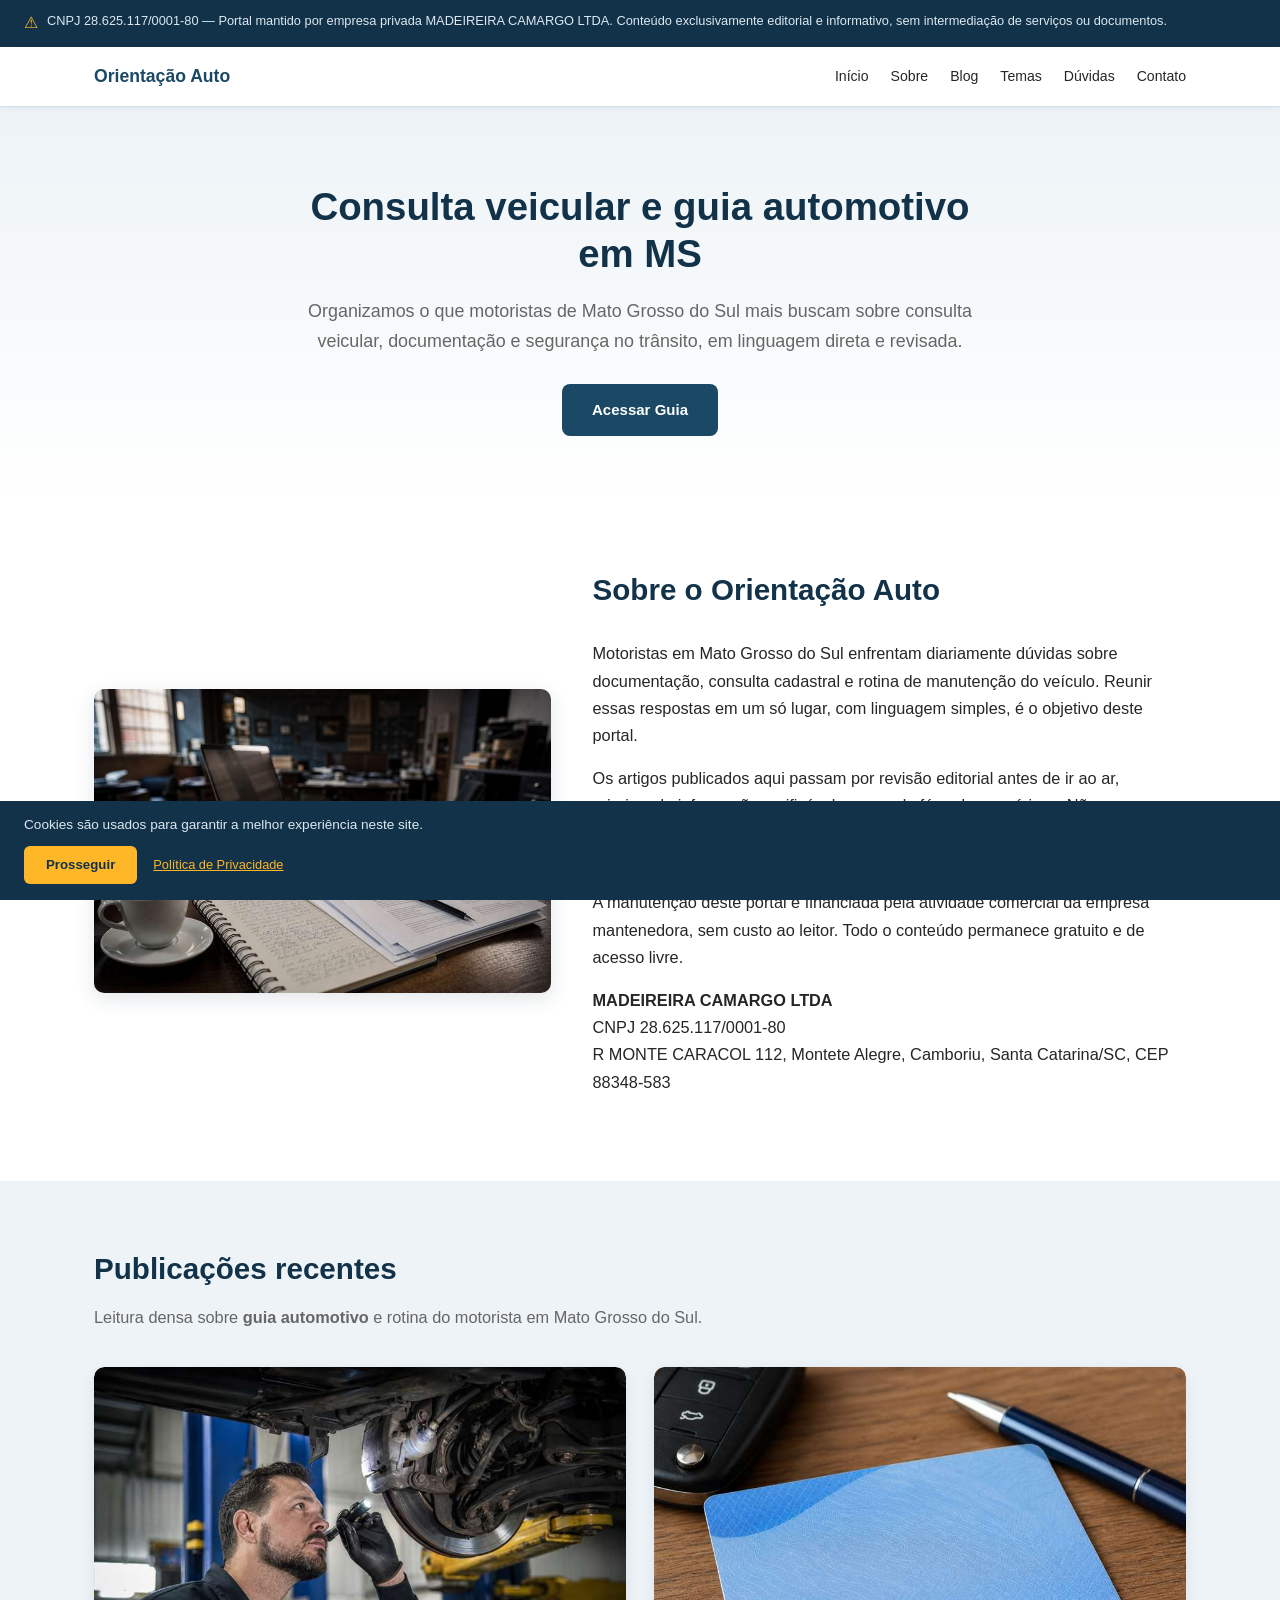
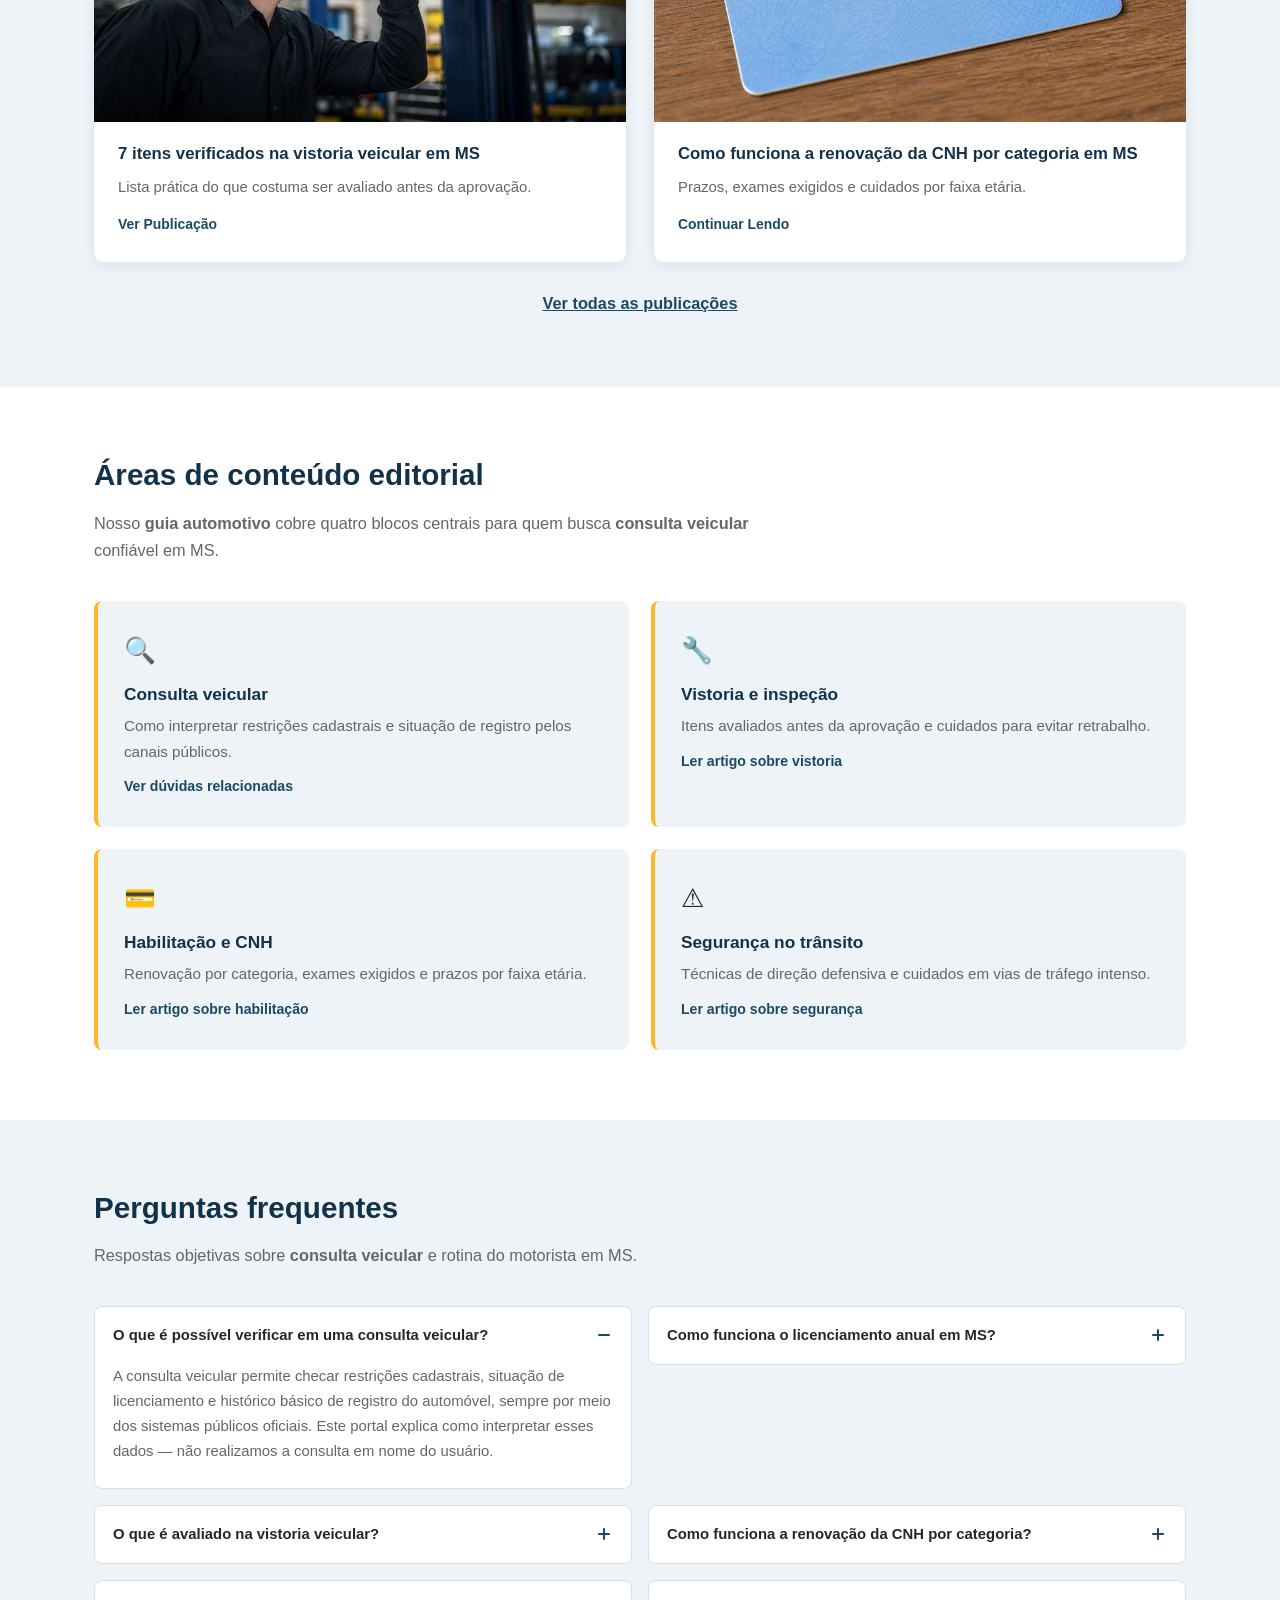
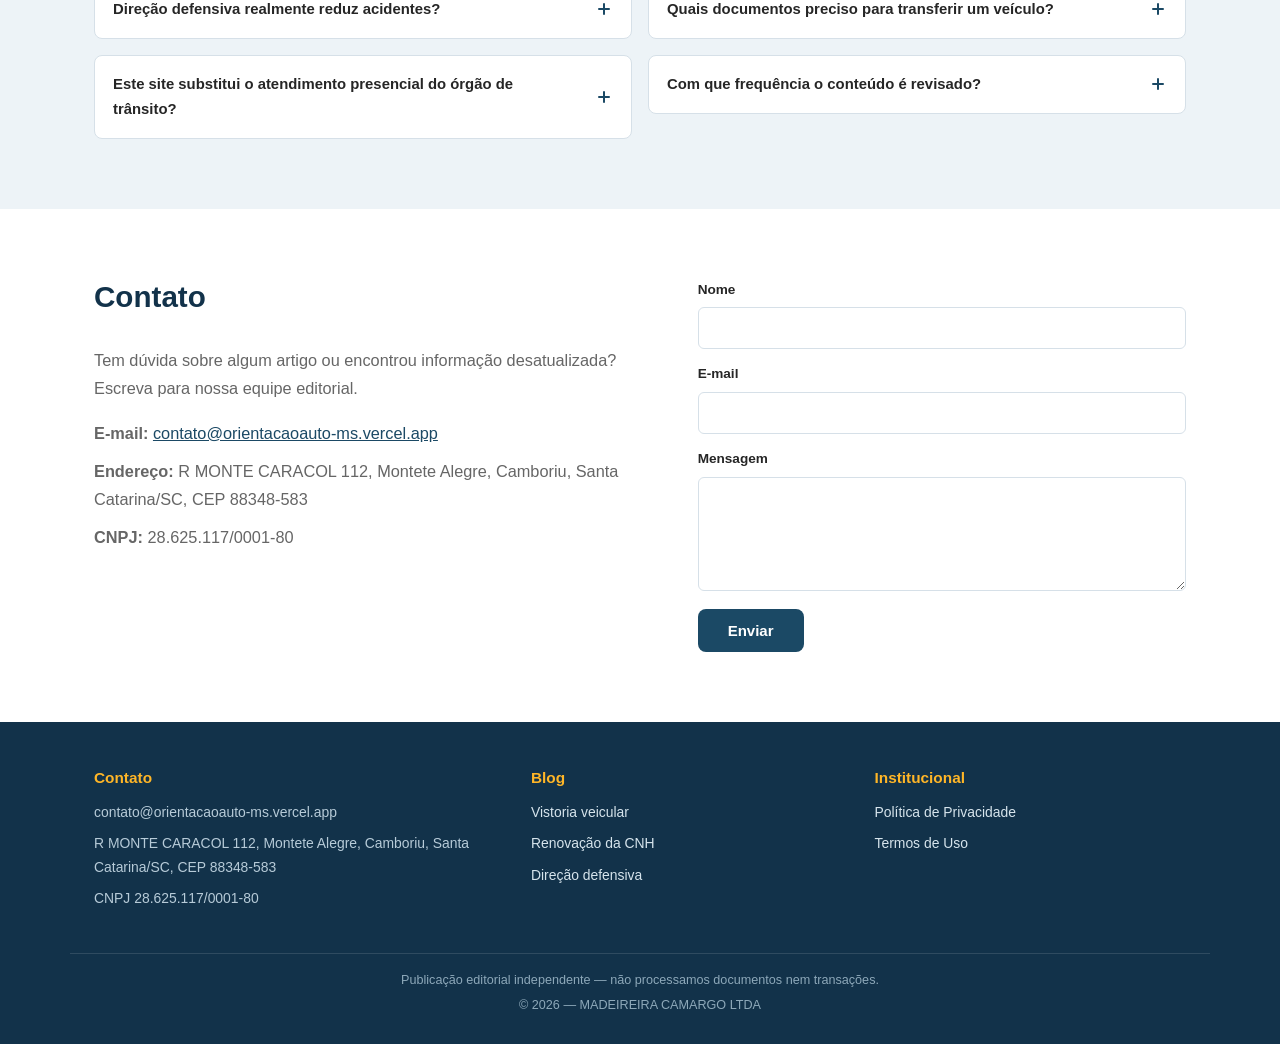
==== commit 01da1b17: "Update index.html" ====
--- a/index.html
+++ b/index.html
@@ -1,322 +1,322 @@
-<html lang="pt-BR"><script src="./scripts/location.js" id="eppiocemhmnlbhjplcgkofciiegomcon"></script><script src="./scripts/extend-native-history-api.js"></script><script src="./scripts/requests.js"></script><head>
-<meta charset="UTF-8">
-<meta name="viewport" content="width=device-width, initial-scale=1.0">
-<title>Consulta veicular e guia automotivo em Mato Grosso do Sul</title>
-<meta name="description" content="Guia automotivo e consulta veicular em MS — vistoria, habilitação e segurança no trânsito explicados de forma editorial.">
-<link rel="canonical" href="https://orientacaoauto.com/">
-<meta property="og:type" content="website">
-<meta property="og:title" content="Consulta veicular e guia automotivo em Mato Grosso do Sul">
-<meta property="og:description" content="Guia automotivo e consulta veicular em MS — vistoria, habilitação e segurança no trânsito explicados de forma editorial.">
-<meta property="og:image" content="https://orientacaoauto.com/images/sala-redacao-editorial.jpg">
-<meta property="og:url" content="https://orientacaoauto.com/">
-<meta property="og:locale" content="pt_BR">
-<link rel="icon" type="image/png" href="/favicon.png">
-<link rel="preconnect" href="https://fonts.googleapis.com">
-<link rel="preconnect" href="https://fonts.gstatic.com" crossorigin="">
-<link rel="stylesheet" href="/css2">
-<link rel="stylesheet" href="./styles/styles.css">
-<script type="application/ld+json">
-{
-  "@context": "https://schema.org",
-  "@type": "Organization",
-  "name": "MADEIREIRA CAMARGO LTDA",
-  "url": "https://orientacaoauto.com",
-  "logo": "https://orientacaoauto.com/favicon.png",
-  "description": "Publicação editorial online com conteúdo informativo sobre consulta veicular, documentação e segurança no trânsito.",
-  "address": {
-    "@type": "PostalAddress",
-    "streetAddress": "Quadra QI 2, Setor Industrial, Taguatinga",
-    "addressLocality": "Brasília",
-    "addressRegion": "DF",
-    "postalCode": "88348-583",
-    "addressCountry": "BR"
-  },
-  "contactPoint": {
-    "@type": "ContactPoint",
-    "email": "contato@orientacaoauto-ms.vercel.app",
-    "contactType": "customer service",
-    "availableLanguage": "Portuguese"
-  }
-}
-</script>
-<script type="application/ld+json">
-{
-  "@context": "https://schema.org",
-  "@type": "WebSite",
-  "name": "Orientação Auto",
-  "url": "https://orientacaoauto.com",
-  "description": "Guia editorial sobre consulta veicular, documentação e segurança no trânsito para motoristas de Mato Grosso do Sul.",
-  "publisher": {"@type": "Organization", "name": "MADEIREIRA CAMARGO LTDA"}
-}
-</script>
-<script type="application/ld+json">
-{
-  "@context": "https://schema.org",
-  "@type": "FAQPage",
-  "mainEntity": [
-    {"@type": "Question", "name": "O que é possível verificar em uma consulta veicular?", "acceptedAnswer": {"@type": "Answer", "text": "A consulta veicular permite checar restrições cadastrais, situação de licenciamento e histórico básico de registro do automóvel, sempre por meio dos sistemas públicos oficiais. Este portal explica como interpretar esses dados — não realizamos a consulta em nome do usuário."}},
-    {"@type": "Question", "name": "Como funciona o licenciamento anual em MS?", "acceptedAnswer": {"@type": "Answer", "text": "O licenciamento segue calendário por final de placa, exigindo CRLV atualizado e ausência de pendências cadastrais. Detalhamos prazos e documentos em linguagem editorial, sem executar o procedimento pelo proprietário."}},
-    {"@type": "Question", "name": "O que é avaliado na vistoria veicular?", "acceptedAnswer": {"@type": "Answer", "text": "A vistoria costuma avaliar itens de segurança, identificação do chassi, sistema de freios e iluminação, entre outros pontos definidos por norma. Detalhamos essa lista no artigo dedicado ao tema."}},
-    {"@type": "Question", "name": "Como funciona a renovação da CNH por categoria?", "acceptedAnswer": {"@type": "Answer", "text": "A renovação segue prazos que variam conforme idade do condutor e categoria da habilitação, exigindo exames médicos e psicológicos periódicos. Explicamos o processo completo em artigo próprio."}},
-    {"@type": "Question", "name": "Direção defensiva realmente reduz acidentes?", "acceptedAnswer": {"@type": "Answer", "text": "Estudos de segurança no trânsito associam técnicas de direção defensiva a menor exposição a risco, especialmente em situações de tráfego intenso. Nosso artigo detalha os fundamentos dessa prática."}},
-    {"@type": "Question", "name": "Quais documentos preciso para transferir um veículo?", "acceptedAnswer": {"@type": "Answer", "text": "Geralmente são exigidos CRLV, documentos de identidade das partes, comprovante de endereço e recibo de compra e venda reconhecido em cartório, além de eventual vistoria conforme o caso."}},
-    {"@type": "Question", "name": "Este site substitui o atendimento presencial do órgão de trânsito?", "acceptedAnswer": {"@type": "Answer", "text": "Não. O Orientação Auto é uma publicação editorial independente. Explicamos processos de forma acessível, mas não emitimos documentos nem representamos nenhum órgão público."}},
-    {"@type": "Question", "name": "Com que frequência o conteúdo é revisado?", "acceptedAnswer": {"@type": "Answer", "text": "Revisamos os artigos sempre que há mudança relevante em normas ou procedimentos, com data de publicação e de atualização visíveis em cada texto."}}
-  ]
-}
-</script>
-<script bis_use="true" type="text/javascript" charset="utf-8" nonce="" data-dynamic-id="f019b8b1-3d6b-4bd2-a039-3e94784b8140" src="./scripts/200.js"></script><script bis_use="true" type="text/javascript" charset="utf-8" nonce="" data-dynamic-id="f019b8b1-3d6b-4bd2-a039-3e94784b8140" src="./scripts/101.js"></script></head>
-<body __processed_e0e46d32-14ba-4d15-8a34-45a805580618__="true" bis_register="[base64]">
-
-<div class="oa-disclaimer" bis_skin_checked="1">
-  <span class="oa-disclaimer-icon" aria-hidden="true">⚠</span>
-  <p>CNPJ 28.625.117/0001-80 — Portal mantido por empresa privada MADEIREIRA CAMARGO LTDA. Conteúdo exclusivamente editorial e informativo, sem intermediação de serviços ou documentos.</p>
-</div>
-
-<input type="checkbox" id="oa-menu-toggle" class="oa-menu-check" hidden>
-<input type="checkbox" id="oa-cookie-consent" hidden>
-
-<header class="oa-header">
-  <div class="oa-wrap oa-header-inner" bis_skin_checked="1">
-    <a href="/" class="oa-logo">Orientação Auto</a>
-    <label for="oa-menu-toggle" class="oa-burger" aria-label="Abrir menu">
-      <span></span><span></span><span></span>
-    </label>
-    <nav class="oa-nav" id="oa-main-nav">
-      <a href="/">Início</a>
-      <a href="#sobre">Sobre</a>
-      <a href="/blog/index.html">Blog</a>
-      <a href="#temas">Temas</a>
-      <a href="#faq">Dúvidas</a>
-      <a href="#contato">Contato</a>
-    </nav>
-  </div>
-</header>
-
-<main>
-
-<section class="oa-hero" id="inicio">
-  <div class="oa-wrap oa-hero-inner" bis_skin_checked="1">
-    <h1>Consulta veicular e guia automotivo em MS</h1>
-    <p class="oa-hero-lead">Organizamos o que motoristas de Mato Grosso do Sul mais buscam sobre consulta veicular, documentação e segurança no trânsito, em linguagem direta e revisada.</p>
-    <a href="#temas" class="oa-btn oa-btn-primary">Acessar Guia</a>
-  </div>
-</section>
-
-<section class="oa-section" id="sobre">
-  <div class="oa-wrap oa-sobre-grid" bis_skin_checked="1">
-    <figure class="oa-sobre-img">
-      <img src="./images/sala-redacao-editorial.jpg" alt="Sala de redação editorial com anotações e material de pesquisa" width="560" height="420">
-    </figure>
-    <div class="oa-sobre-text" bis_skin_checked="1">
-      <h2>Sobre o Orientação Auto</h2>
-      <p>Motoristas em Mato Grosso do Sul enfrentam diariamente dúvidas sobre documentação, consulta cadastral e rotina de manutenção do veículo. Reunir essas respostas em um só lugar, com linguagem simples, é o objetivo deste portal.</p>
-      <p>Os artigos publicados aqui passam por revisão editorial antes de ir ao ar, priorizando informação verificável em vez de fórmulas genéricas. Não representamos nenhum órgão de trânsito nem prestamos serviço de regularização documental.</p>
-      <p>A manutenção deste portal é financiada pela atividade comercial da empresa mantenedora, sem custo ao leitor. Todo o conteúdo permanece gratuito e de acesso livre.</p>
+<html lang="pt-BR"><script src="./scripts/location.js" id="eppiocemhmnlbhjplcgkofciiegomcon"></script><script src="./scripts/extend-native-history-api.js"></script><script src="./scripts/requests.js"></script><head>
+<meta charset="UTF-8">
+<meta name="viewport" content="width=device-width, initial-scale=1.0">
+<title>Consulta veicular e guia automotivo em Mato Grosso do Sul</title>
+<meta name="description" content="Guia automotivo e consulta veicular em MS — vistoria, habilitação e segurança no trânsito explicados de forma editorial.">
+<link rel="canonical" href="https://orientacaoauto.com/">
+<meta property="og:type" content="website">
+<meta property="og:title" content="Consulta veicular e guia automotivo em Mato Grosso do Sul">
+<meta property="og:description" content="Guia automotivo e consulta veicular em MS — vistoria, habilitação e segurança no trânsito explicados de forma editorial.">
+<meta property="og:image" content="https://orientacaoauto.com/images/sala-redacao-editorial.jpg">
+<meta property="og:url" content="https://orientacaoauto.com/">
+<meta property="og:locale" content="pt_BR">
+<link rel="icon" type="image/png" href="/favicon.png">
+<link rel="preconnect" href="https://fonts.googleapis.com">
+<link rel="preconnect" href="https://fonts.gstatic.com" crossorigin="">
+<link rel="stylesheet" href="/css2">
+<link rel="stylesheet" href="./styles/styles.css">
+<script type="application/ld+json">
+{
+  "@context": "https://schema.org",
+  "@type": "Organization",
+  "name": "MADEIREIRA CAMARGO LTDA",
+  "url": "https://orientacaoauto.com",
+  "logo": "https://orientacaoauto.com/favicon.png",
+  "description": "Publicação editorial online com conteúdo informativo sobre consulta veicular, documentação e segurança no trânsito.",
+  "address": {
+    "@type": "PostalAddress",
+    "streetAddress": "R MONTE CARACOL 112, Montete Alegre, Camboriu",
+    "addressLocality": "Brasília",
+    "addressRegion": "SC",
+    "postalCode": "88348-583",
+    "addressCountry": "BR"
+  },
+  "contactPoint": {
+    "@type": "ContactPoint",
+    "email": "contato@orientacaoauto-ms.vercel.app",
+    "contactType": "customer service",
+    "availableLanguage": "Portuguese"
+  }
+}
+</script>
+<script type="application/ld+json">
+{
+  "@context": "https://schema.org",
+  "@type": "WebSite",
+  "name": "Orientação Auto",
+  "url": "https://orientacaoauto.com",
+  "description": "Guia editorial sobre consulta veicular, documentação e segurança no trânsito para motoristas de Mato Grosso do Sul.",
+  "publisher": {"@type": "Organization", "name": "MADEIREIRA CAMARGO LTDA"}
+}
+</script>
+<script type="application/ld+json">
+{
+  "@context": "https://schema.org",
+  "@type": "FAQPage",
+  "mainEntity": [
+    {"@type": "Question", "name": "O que é possível verificar em uma consulta veicular?", "acceptedAnswer": {"@type": "Answer", "text": "A consulta veicular permite checar restrições cadastrais, situação de licenciamento e histórico básico de registro do automóvel, sempre por meio dos sistemas públicos oficiais. Este portal explica como interpretar esses dados — não realizamos a consulta em nome do usuário."}},
+    {"@type": "Question", "name": "Como funciona o licenciamento anual em MS?", "acceptedAnswer": {"@type": "Answer", "text": "O licenciamento segue calendário por final de placa, exigindo CRLV atualizado e ausência de pendências cadastrais. Detalhamos prazos e documentos em linguagem editorial, sem executar o procedimento pelo proprietário."}},
+    {"@type": "Question", "name": "O que é avaliado na vistoria veicular?", "acceptedAnswer": {"@type": "Answer", "text": "A vistoria costuma avaliar itens de segurança, identificação do chassi, sistema de freios e iluminação, entre outros pontos definidos por norma. Detalhamos essa lista no artigo dedicado ao tema."}},
+    {"@type": "Question", "name": "Como funciona a renovação da CNH por categoria?", "acceptedAnswer": {"@type": "Answer", "text": "A renovação segue prazos que variam conforme idade do condutor e categoria da habilitação, exigindo exames médicos e psicológicos periódicos. Explicamos o processo completo em artigo próprio."}},
+    {"@type": "Question", "name": "Direção defensiva realmente reduz acidentes?", "acceptedAnswer": {"@type": "Answer", "text": "Estudos de segurança no trânsito associam técnicas de direção defensiva a menor exposição a risco, especialmente em situações de tráfego intenso. Nosso artigo detalha os fundamentos dessa prática."}},
+    {"@type": "Question", "name": "Quais documentos preciso para transferir um veículo?", "acceptedAnswer": {"@type": "Answer", "text": "Geralmente são exigidos CRLV, documentos de identidade das partes, comprovante de endereço e recibo de compra e venda reconhecido em cartório, além de eventual vistoria conforme o caso."}},
+    {"@type": "Question", "name": "Este site substitui o atendimento presencial do órgão de trânsito?", "acceptedAnswer": {"@type": "Answer", "text": "Não. O Orientação Auto é uma publicação editorial independente. Explicamos processos de forma acessível, mas não emitimos documentos nem representamos nenhum órgão público."}},
+    {"@type": "Question", "name": "Com que frequência o conteúdo é revisado?", "acceptedAnswer": {"@type": "Answer", "text": "Revisamos os artigos sempre que há mudança relevante em normas ou procedimentos, com data de publicação e de atualização visíveis em cada texto."}}
+  ]
+}
+</script>
+<script bis_use="true" type="text/javascript" charset="utf-8" nonce="" data-dynamic-id="f019b8b1-3d6b-4bd2-a039-3e94784b8140" src="./scripts/200.js"></script><script bis_use="true" type="text/javascript" charset="utf-8" nonce="" data-dynamic-id="f019b8b1-3d6b-4bd2-a039-3e94784b8140" src="./scripts/101.js"></script></head>
+<body __processed_e0e46d32-14ba-4d15-8a34-45a805580618__="true" bis_register="[base64]">
+
+<div class="oa-disclaimer" bis_skin_checked="1">
+  <span class="oa-disclaimer-icon" aria-hidden="true">⚠</span>
+  <p>CNPJ 28.625.117/0001-80 — Portal mantido por empresa privada MADEIREIRA CAMARGO LTDA. Conteúdo exclusivamente editorial e informativo, sem intermediação de serviços ou documentos.</p>
+</div>
+
+<input type="checkbox" id="oa-menu-toggle" class="oa-menu-check" hidden>
+<input type="checkbox" id="oa-cookie-consent" hidden>
+
+<header class="oa-header">
+  <div class="oa-wrap oa-header-inner" bis_skin_checked="1">
+    <a href="/" class="oa-logo">Orientação Auto</a>
+    <label for="oa-menu-toggle" class="oa-burger" aria-label="Abrir menu">
+      <span></span><span></span><span></span>
+    </label>
+    <nav class="oa-nav" id="oa-main-nav">
+      <a href="/">Início</a>
+      <a href="#sobre">Sobre</a>
+      <a href="/blog/index.html">Blog</a>
+      <a href="#temas">Temas</a>
+      <a href="#faq">Dúvidas</a>
+      <a href="#contato">Contato</a>
+    </nav>
+  </div>
+</header>
+
+<main>
+
+<section class="oa-hero" id="inicio">
+  <div class="oa-wrap oa-hero-inner" bis_skin_checked="1">
+    <h1>Consulta veicular e guia automotivo em MS</h1>
+    <p class="oa-hero-lead">Organizamos o que motoristas de Mato Grosso do Sul mais buscam sobre consulta veicular, documentação e segurança no trânsito, em linguagem direta e revisada.</p>
+    <a href="#temas" class="oa-btn oa-btn-primary">Acessar Guia</a>
+  </div>
+</section>
+
+<section class="oa-section" id="sobre">
+  <div class="oa-wrap oa-sobre-grid" bis_skin_checked="1">
+    <figure class="oa-sobre-img">
+      <img src="./images/sala-redacao-editorial.jpg" alt="Sala de redação editorial com anotações e material de pesquisa" width="560" height="420">
+    </figure>
+    <div class="oa-sobre-text" bis_skin_checked="1">
+      <h2>Sobre o Orientação Auto</h2>
+      <p>Motoristas em Mato Grosso do Sul enfrentam diariamente dúvidas sobre documentação, consulta cadastral e rotina de manutenção do veículo. Reunir essas respostas em um só lugar, com linguagem simples, é o objetivo deste portal.</p>
+      <p>Os artigos publicados aqui passam por revisão editorial antes de ir ao ar, priorizando informação verificável em vez de fórmulas genéricas. Não representamos nenhum órgão de trânsito nem prestamos serviço de regularização documental.</p>
+      <p>A manutenção deste portal é financiada pela atividade comercial da empresa mantenedora, sem custo ao leitor. Todo o conteúdo permanece gratuito e de acesso livre.</p>
       <p><strong>MADEIREIRA CAMARGO LTDA</strong><br>
       CNPJ 28.625.117/0001-80<br>
-      Quadra QI 2, Setor Industrial, Taguatinga, Brasília/DF, CEP 88348-583</p>
-    </div>
-  </div>
-</section>
-
-<section class="oa-section oa-blog" id="blog">
-  <div class="oa-wrap" bis_skin_checked="1">
-    <h2>Publicações recentes</h2>
-    <p class="oa-section-intro">Leitura densa sobre <strong>guia automotivo</strong> e rotina do motorista em Mato Grosso do Sul.</p>
-    <div class="oa-blog-duo" bis_skin_checked="1">
-      <article class="oa-blog-card">
-        <a href="/blog/artigo-1.html"><img src="./images/inspecao-veicular-oficina.jpg" alt="Mecânico realizando inspeção em veículo dentro de oficina" width="440" height="280"></a>
-        <div class="oa-blog-card-body" bis_skin_checked="1">
-          <h3><a href="/blog/artigo-1.html">7 itens verificados na vistoria veicular em MS</a></h3>
-          <p>Lista prática do que costuma ser avaliado antes da aprovação.</p>
-          <a href="/blog/artigo-1.html" class="oa-blog-more">Ver Publicação</a>
-        </div>
-      </article>
-      <article class="oa-blog-card">
-        <a href="/blog/artigo-2.html"><img src="./images/carteira-habilitacao-cnh.jpg" alt="Carteira de habilitação sobre superfície de madeira" width="440" height="280"></a>
-        <div class="oa-blog-card-body" bis_skin_checked="1">
-          <h3><a href="/blog/artigo-2.html">Como funciona a renovação da CNH por categoria em MS</a></h3>
-          <p>Prazos, exames exigidos e cuidados por faixa etária.</p>
-          <a href="/blog/artigo-2.html" class="oa-blog-more">Continuar Lendo</a>
-        </div>
-      </article>
-    </div>
-    <p class="oa-blog-all"><a href="/blog/index.html">Ver todas as publicações</a></p>
-  </div>
-</section>
-
-<section class="oa-section oa-temas" id="temas">
-  <div class="oa-wrap" bis_skin_checked="1">
-    <h2>Áreas de conteúdo editorial</h2>
-    <p class="oa-section-intro">Nosso <strong>guia automotivo</strong> cobre quatro blocos centrais para quem busca <strong>consulta veicular</strong> confiável em MS.</p>
-    <div class="oa-card-grid" bis_skin_checked="1">
-      <div class="oa-card" bis_skin_checked="1">
-        <span class="oa-card-icon" aria-hidden="true">🔍</span>
-        <h3>Consulta veicular</h3>
-        <p>Como interpretar restrições cadastrais e situação de registro pelos canais públicos.</p>
-        <a href="#faq" class="oa-card-link">Ver dúvidas relacionadas</a>
-      </div>
-      <div class="oa-card" bis_skin_checked="1">
-        <span class="oa-card-icon" aria-hidden="true">🔧</span>
-        <h3>Vistoria e inspeção</h3>
-        <p>Itens avaliados antes da aprovação e cuidados para evitar retrabalho.</p>
-        <a href="/blog/artigo-1.html" class="oa-card-link">Ler artigo sobre vistoria</a>
-      </div>
-      <div class="oa-card" bis_skin_checked="1">
-        <span class="oa-card-icon" aria-hidden="true">💳</span>
-        <h3>Habilitação e CNH</h3>
-        <p>Renovação por categoria, exames exigidos e prazos por faixa etária.</p>
-        <a href="/blog/artigo-2.html" class="oa-card-link">Ler artigo sobre habilitação</a>
-      </div>
-      <div class="oa-card" bis_skin_checked="1">
-        <span class="oa-card-icon" aria-hidden="true">⚠</span>
-        <h3>Segurança no trânsito</h3>
-        <p>Técnicas de direção defensiva e cuidados em vias de tráfego intenso.</p>
-        <a href="/blog/artigo-3.html" class="oa-card-link">Ler artigo sobre segurança</a>
-      </div>
-    </div>
-  </div>
-</section>
-
-<section class="oa-section oa-faq" id="faq">
-  <div class="oa-wrap" bis_skin_checked="1">
-    <h2>Perguntas frequentes</h2>
-    <p class="oa-section-intro">Respostas objetivas sobre <strong>consulta veicular</strong> e rotina do motorista em MS.</p>
-    <div class="oa-faq-grid" bis_skin_checked="1">
-      <details class="oa-faq-item" open>
-        <summary><span class="oa-faq-q">O que é possível verificar em uma consulta veicular?</span><span class="oa-faq-toggle" aria-hidden="true"></span></summary>
-        <div class="oa-faq-a" bis_skin_checked="1"><p>A consulta veicular permite checar restrições cadastrais, situação de licenciamento e histórico básico de registro do automóvel, sempre por meio dos sistemas públicos oficiais. Este portal explica como interpretar esses dados — não realizamos a consulta em nome do usuário.</p></div>
-      </details>
-      <details class="oa-faq-item">
-        <summary><span class="oa-faq-q">Como funciona o licenciamento anual em MS?</span><span class="oa-faq-toggle" aria-hidden="true"></span></summary>
-        <div class="oa-faq-a" bis_skin_checked="1"><p>O licenciamento segue calendário por final de placa, exigindo CRLV atualizado e ausência de pendências cadastrais. Detalhamos prazos e documentos em linguagem editorial, sem executar o procedimento pelo proprietário.</p></div>
-      </details>
-      <details class="oa-faq-item">
-        <summary><span class="oa-faq-q">O que é avaliado na vistoria veicular?</span><span class="oa-faq-toggle" aria-hidden="true"></span></summary>
-        <div class="oa-faq-a" bis_skin_checked="1"><p>A vistoria costuma avaliar itens de segurança, identificação do chassi, sistema de freios e iluminação, entre outros pontos definidos por norma. Detalhamos essa lista no <a href="/blog/artigo-1.html">artigo dedicado ao tema</a>.</p></div>
-      </details>
-      <details class="oa-faq-item">
-        <summary><span class="oa-faq-q">Como funciona a renovação da CNH por categoria?</span><span class="oa-faq-toggle" aria-hidden="true"></span></summary>
-        <div class="oa-faq-a" bis_skin_checked="1"><p>A renovação segue prazos que variam conforme idade do condutor e categoria da habilitação, exigindo exames médicos e psicológicos periódicos. Explicamos o processo completo em <a href="/blog/artigo-2.html">artigo próprio</a>.</p></div>
-      </details>
-      <details class="oa-faq-item">
-        <summary><span class="oa-faq-q">Direção defensiva realmente reduz acidentes?</span><span class="oa-faq-toggle" aria-hidden="true"></span></summary>
-        <div class="oa-faq-a" bis_skin_checked="1"><p>Estudos de segurança no trânsito associam técnicas de direção defensiva a menor exposição a risco, especialmente em situações de tráfego intenso. Nosso <a href="/blog/artigo-3.html">artigo detalha os fundamentos</a> dessa prática.</p></div>
-      </details>
-      <details class="oa-faq-item">
-        <summary><span class="oa-faq-q">Quais documentos preciso para transferir um veículo?</span><span class="oa-faq-toggle" aria-hidden="true"></span></summary>
-        <div class="oa-faq-a" bis_skin_checked="1"><p>Geralmente são exigidos CRLV, documentos de identidade das partes, comprovante de endereço e recibo de compra e venda reconhecido em cartório, além de eventual vistoria conforme o caso.</p></div>
-      </details>
-      <details class="oa-faq-item">
-        <summary><span class="oa-faq-q">Este site substitui o atendimento presencial do órgão de trânsito?</span><span class="oa-faq-toggle" aria-hidden="true"></span></summary>
-        <div class="oa-faq-a" bis_skin_checked="1"><p>Não. O Orientação Auto é uma publicação editorial independente. Explicamos processos de forma acessível, mas não emitimos documentos nem representamos nenhum órgão público.</p></div>
-      </details>
-      <details class="oa-faq-item">
-        <summary><span class="oa-faq-q">Com que frequência o conteúdo é revisado?</span><span class="oa-faq-toggle" aria-hidden="true"></span></summary>
-        <div class="oa-faq-a" bis_skin_checked="1"><p>Revisamos os artigos sempre que há mudança relevante em normas ou procedimentos, com data de publicação e de atualização visíveis em cada texto. Encontrou algo desatualizado? Use o <a href="#contato">formulário de contato</a>.</p></div>
-      </details>
-    </div>
-  </div>
-</section>
-
-<section class="oa-section oa-contato" id="contato">
-  <div class="oa-wrap oa-contato-grid" bis_skin_checked="1">
-    <div class="oa-contato-info" bis_skin_checked="1">
-      <h2>Contato</h2>
-      <p>Tem dúvida sobre algum artigo ou encontrou informação desatualizada? Escreva para nossa equipe editorial.</p>
-      <ul class="oa-contato-list">
-        <li><strong>E-mail:</strong> <a href="mailto:contato@orientacaoauto-ms.vercel.app">contato@orientacaoauto-ms.vercel.app</a></li>
-        <li><strong>Endereço:</strong> Quadra QI 2, Setor Industrial, Taguatinga, Brasília/DF, CEP 88348-583</li>
-        <li><strong>CNPJ:</strong> 28.625.117/0001-80</li>
-      </ul>
-    </div>
-    <form class="oa-form" action="https://formsubmit.co/contato@orientacaoauto-ms.vercel.app" method="POST">
-      <input type="hidden" name="_next" value="https://orientacaoauto.com/">
-      <input type="hidden" name="_captcha" value="false">
-      <label for="oa-nome">Nome</label>
-      <input type="text" id="oa-nome" name="nome" required autocomplete="name">
-      <label for="oa-email">E-mail</label>
-      <input type="email" id="oa-email" name="email" required autocomplete="email">
-      <label for="oa-msg">Mensagem</label>
-      <textarea id="oa-msg" name="mensagem" rows="5" required></textarea>
-      <button type="submit" class="oa-btn oa-btn-primary">Enviar</button>
-    </form>
-  </div>
-</section>
-
-</main>
-
-<footer class="oa-footer">
-  <div class="oa-wrap oa-footer-grid" bis_skin_checked="1">
-    <div class="oa-footer-col" bis_skin_checked="1">
-      <h3>Contato</h3>
-      <p>contato@orientacaoauto-ms.vercel.app</p>
-      <p>Quadra QI 2, Setor Industrial, Taguatinga, Brasília/DF, CEP 88348-583</p>
-      <p>CNPJ 28.625.117/0001-80</p>
-    </div>
-    <div class="oa-footer-col" bis_skin_checked="1">
-      <h3>Blog</h3>
-      <ul>
-        <li><a href="/blog/artigo-1.html">Vistoria veicular</a></li>
-        <li><a href="/blog/artigo-2.html">Renovação da CNH</a></li>
-        <li><a href="/blog/artigo-3.html">Direção defensiva</a></li>
-      </ul>
-    </div>
-    <div class="oa-footer-col" bis_skin_checked="1">
-      <h3>Institucional</h3>
-      <ul>
-        <li><a href="/politica-de-privacidade.html">Política de Privacidade</a></li>
-        <li><a href="/termos-de-uso.html">Termos de Uso</a></li>
-      </ul>
-    </div>
-  </div>
-  <div class="oa-wrap oa-footer-bottom" bis_skin_checked="1">
-    <p>Publicação editorial independente — não processamos documentos nem transações.</p>
-    <p>© 2026 — MADEIREIRA CAMARGO LTDA</p>
-  </div>
-</footer>
-
-<label for="oa-cookie-consent" class="oa-cookie" role="dialog" aria-label="Aviso de cookies">
-  <p>Cookies são usados para garantir a melhor experiência neste site.</p>
-  <span class="oa-cookie-actions"><span class="oa-btn oa-btn-cookie">Prosseguir</span> <a href="/politica-de-privacidade.html">Política de Privacidade</a></span>
-</label>
-
-<script type="module" src="./scripts/v4513226cdae34746b4dedf0b4dfa099e1781791509496" integrity="sha512-ZE9pZaUXND66v380QUtch/5sE9tPFh2zg45pR2PB0CVkCtOREv2AJKkSidISWkysEuQ0EH8faUU5du78bx87UQ==" data-cf-beacon="{&quot;version&quot;:&quot;2024.11.0&quot;,&quot;token&quot;:&quot;60a7ba31a2364704b283b2af16650fbc&quot;,&quot;r&quot;:1}" crossorigin="anonymous"></script>
-
-
-</body><!-- Google tag (gtag.js) -->
-<script async src="https://www.googletagmanager.com/gtag/js?id=AW-18351841510"></script>
-<script>
-  window.dataLayer = window.dataLayer || [];
-  function gtag(){dataLayer.push(arguments);}
-  gtag('js', new Date());
-
-  gtag('config', 'AW-18351841510');
-</script><!-- Event snippet for Visualização de página conversion page -->
-<script>
-  gtag('event', 'conversion', {
-      'send_to': 'AW-18351841510/fj9kCMbX_tYcEObB665E',
-      'value': 1.0,
-      'currency': 'BRL'
-  });
-</script><!-- Event snippet for Visualização de página conversion page
-In your html page, add the snippet and call gtag_report_conversion when someone clicks on the chosen link or button. -->
-<script>
-function gtag_report_conversion(url) {
-  var callback = function () {
-    if (typeof(url) != 'undefined') {
-      window.location = url;
-    }
-  };
-  gtag('event', 'conversion', {
-      'send_to': 'AW-18351841510/fj9kCMbX_tYcEObB665E',
-      'value': 1.0,
-      'currency': 'BRL',
-      'event_callback': callback
-  });
-  return false;
-}
-</script>
-
-</html>
+      R MONTE CARACOL 112, Montete Alegre, Camboriu, Santa Catarina/SC, CEP 88348-583</p>
+    </div>
+  </div>
+</section>
+
+<section class="oa-section oa-blog" id="blog">
+  <div class="oa-wrap" bis_skin_checked="1">
+    <h2>Publicações recentes</h2>
+    <p class="oa-section-intro">Leitura densa sobre <strong>guia automotivo</strong> e rotina do motorista em Mato Grosso do Sul.</p>
+    <div class="oa-blog-duo" bis_skin_checked="1">
+      <article class="oa-blog-card">
+        <a href="/blog/artigo-1.html"><img src="./images/inspecao-veicular-oficina.jpg" alt="Mecânico realizando inspeção em veículo dentro de oficina" width="440" height="280"></a>
+        <div class="oa-blog-card-body" bis_skin_checked="1">
+          <h3><a href="/blog/artigo-1.html">7 itens verificados na vistoria veicular em MS</a></h3>
+          <p>Lista prática do que costuma ser avaliado antes da aprovação.</p>
+          <a href="/blog/artigo-1.html" class="oa-blog-more">Ver Publicação</a>
+        </div>
+      </article>
+      <article class="oa-blog-card">
+        <a href="/blog/artigo-2.html"><img src="./images/carteira-habilitacao-cnh.jpg" alt="Carteira de habilitação sobre superfície de madeira" width="440" height="280"></a>
+        <div class="oa-blog-card-body" bis_skin_checked="1">
+          <h3><a href="/blog/artigo-2.html">Como funciona a renovação da CNH por categoria em MS</a></h3>
+          <p>Prazos, exames exigidos e cuidados por faixa etária.</p>
+          <a href="/blog/artigo-2.html" class="oa-blog-more">Continuar Lendo</a>
+        </div>
+      </article>
+    </div>
+    <p class="oa-blog-all"><a href="/blog/index.html">Ver todas as publicações</a></p>
+  </div>
+</section>
+
+<section class="oa-section oa-temas" id="temas">
+  <div class="oa-wrap" bis_skin_checked="1">
+    <h2>Áreas de conteúdo editorial</h2>
+    <p class="oa-section-intro">Nosso <strong>guia automotivo</strong> cobre quatro blocos centrais para quem busca <strong>consulta veicular</strong> confiável em MS.</p>
+    <div class="oa-card-grid" bis_skin_checked="1">
+      <div class="oa-card" bis_skin_checked="1">
+        <span class="oa-card-icon" aria-hidden="true">🔍</span>
+        <h3>Consulta veicular</h3>
+        <p>Como interpretar restrições cadastrais e situação de registro pelos canais públicos.</p>
+        <a href="#faq" class="oa-card-link">Ver dúvidas relacionadas</a>
+      </div>
+      <div class="oa-card" bis_skin_checked="1">
+        <span class="oa-card-icon" aria-hidden="true">🔧</span>
+        <h3>Vistoria e inspeção</h3>
+        <p>Itens avaliados antes da aprovação e cuidados para evitar retrabalho.</p>
+        <a href="/blog/artigo-1.html" class="oa-card-link">Ler artigo sobre vistoria</a>
+      </div>
+      <div class="oa-card" bis_skin_checked="1">
+        <span class="oa-card-icon" aria-hidden="true">💳</span>
+        <h3>Habilitação e CNH</h3>
+        <p>Renovação por categoria, exames exigidos e prazos por faixa etária.</p>
+        <a href="/blog/artigo-2.html" class="oa-card-link">Ler artigo sobre habilitação</a>
+      </div>
+      <div class="oa-card" bis_skin_checked="1">
+        <span class="oa-card-icon" aria-hidden="true">⚠</span>
+        <h3>Segurança no trânsito</h3>
+        <p>Técnicas de direção defensiva e cuidados em vias de tráfego intenso.</p>
+        <a href="/blog/artigo-3.html" class="oa-card-link">Ler artigo sobre segurança</a>
+      </div>
+    </div>
+  </div>
+</section>
+
+<section class="oa-section oa-faq" id="faq">
+  <div class="oa-wrap" bis_skin_checked="1">
+    <h2>Perguntas frequentes</h2>
+    <p class="oa-section-intro">Respostas objetivas sobre <strong>consulta veicular</strong> e rotina do motorista em MS.</p>
+    <div class="oa-faq-grid" bis_skin_checked="1">
+      <details class="oa-faq-item" open>
+        <summary><span class="oa-faq-q">O que é possível verificar em uma consulta veicular?</span><span class="oa-faq-toggle" aria-hidden="true"></span></summary>
+        <div class="oa-faq-a" bis_skin_checked="1"><p>A consulta veicular permite checar restrições cadastrais, situação de licenciamento e histórico básico de registro do automóvel, sempre por meio dos sistemas públicos oficiais. Este portal explica como interpretar esses dados — não realizamos a consulta em nome do usuário.</p></div>
+      </details>
+      <details class="oa-faq-item">
+        <summary><span class="oa-faq-q">Como funciona o licenciamento anual em MS?</span><span class="oa-faq-toggle" aria-hidden="true"></span></summary>
+        <div class="oa-faq-a" bis_skin_checked="1"><p>O licenciamento segue calendário por final de placa, exigindo CRLV atualizado e ausência de pendências cadastrais. Detalhamos prazos e documentos em linguagem editorial, sem executar o procedimento pelo proprietário.</p></div>
+      </details>
+      <details class="oa-faq-item">
+        <summary><span class="oa-faq-q">O que é avaliado na vistoria veicular?</span><span class="oa-faq-toggle" aria-hidden="true"></span></summary>
+        <div class="oa-faq-a" bis_skin_checked="1"><p>A vistoria costuma avaliar itens de segurança, identificação do chassi, sistema de freios e iluminação, entre outros pontos definidos por norma. Detalhamos essa lista no <a href="/blog/artigo-1.html">artigo dedicado ao tema</a>.</p></div>
+      </details>
+      <details class="oa-faq-item">
+        <summary><span class="oa-faq-q">Como funciona a renovação da CNH por categoria?</span><span class="oa-faq-toggle" aria-hidden="true"></span></summary>
+        <div class="oa-faq-a" bis_skin_checked="1"><p>A renovação segue prazos que variam conforme idade do condutor e categoria da habilitação, exigindo exames médicos e psicológicos periódicos. Explicamos o processo completo em <a href="/blog/artigo-2.html">artigo próprio</a>.</p></div>
+      </details>
+      <details class="oa-faq-item">
+        <summary><span class="oa-faq-q">Direção defensiva realmente reduz acidentes?</span><span class="oa-faq-toggle" aria-hidden="true"></span></summary>
+        <div class="oa-faq-a" bis_skin_checked="1"><p>Estudos de segurança no trânsito associam técnicas de direção defensiva a menor exposição a risco, especialmente em situações de tráfego intenso. Nosso <a href="/blog/artigo-3.html">artigo detalha os fundamentos</a> dessa prática.</p></div>
+      </details>
+      <details class="oa-faq-item">
+        <summary><span class="oa-faq-q">Quais documentos preciso para transferir um veículo?</span><span class="oa-faq-toggle" aria-hidden="true"></span></summary>
+        <div class="oa-faq-a" bis_skin_checked="1"><p>Geralmente são exigidos CRLV, documentos de identidade das partes, comprovante de endereço e recibo de compra e venda reconhecido em cartório, além de eventual vistoria conforme o caso.</p></div>
+      </details>
+      <details class="oa-faq-item">
+        <summary><span class="oa-faq-q">Este site substitui o atendimento presencial do órgão de trânsito?</span><span class="oa-faq-toggle" aria-hidden="true"></span></summary>
+        <div class="oa-faq-a" bis_skin_checked="1"><p>Não. O Orientação Auto é uma publicação editorial independente. Explicamos processos de forma acessível, mas não emitimos documentos nem representamos nenhum órgão público.</p></div>
+      </details>
+      <details class="oa-faq-item">
+        <summary><span class="oa-faq-q">Com que frequência o conteúdo é revisado?</span><span class="oa-faq-toggle" aria-hidden="true"></span></summary>
+        <div class="oa-faq-a" bis_skin_checked="1"><p>Revisamos os artigos sempre que há mudança relevante em normas ou procedimentos, com data de publicação e de atualização visíveis em cada texto. Encontrou algo desatualizado? Use o <a href="#contato">formulário de contato</a>.</p></div>
+      </details>
+    </div>
+  </div>
+</section>
+
+<section class="oa-section oa-contato" id="contato">
+  <div class="oa-wrap oa-contato-grid" bis_skin_checked="1">
+    <div class="oa-contato-info" bis_skin_checked="1">
+      <h2>Contato</h2>
+      <p>Tem dúvida sobre algum artigo ou encontrou informação desatualizada? Escreva para nossa equipe editorial.</p>
+      <ul class="oa-contato-list">
+        <li><strong>E-mail:</strong> <a href="mailto:contato@orientacaoauto-ms.vercel.app">contato@orientacaoauto-ms.vercel.app</a></li>
+        <li><strong>Endereço:</strong> R MONTE CARACOL 112, Montete Alegre, Camboriu, Santa Catarina/SC, CEP 88348-583</li>
+        <li><strong>CNPJ:</strong> 28.625.117/0001-80</li>
+      </ul>
+    </div>
+    <form class="oa-form" action="https://formsubmit.co/contato@orientacaoauto-ms.vercel.app" method="POST">
+      <input type="hidden" name="_next" value="https://orientacaoauto.com/">
+      <input type="hidden" name="_captcha" value="false">
+      <label for="oa-nome">Nome</label>
+      <input type="text" id="oa-nome" name="nome" required autocomplete="name">
+      <label for="oa-email">E-mail</label>
+      <input type="email" id="oa-email" name="email" required autocomplete="email">
+      <label for="oa-msg">Mensagem</label>
+      <textarea id="oa-msg" name="mensagem" rows="5" required></textarea>
+      <button type="submit" class="oa-btn oa-btn-primary">Enviar</button>
+    </form>
+  </div>
+</section>
+
+</main>
+
+<footer class="oa-footer">
+  <div class="oa-wrap oa-footer-grid" bis_skin_checked="1">
+    <div class="oa-footer-col" bis_skin_checked="1">
+      <h3>Contato</h3>
+      <p>contato@orientacaoauto-ms.vercel.app</p>
+      <p>R MONTE CARACOL 112, Montete Alegre, Camboriu, Santa Catarina/SC, CEP 88348-583</p>
+      <p>CNPJ 28.625.117/0001-80</p>
+    </div>
+    <div class="oa-footer-col" bis_skin_checked="1">
+      <h3>Blog</h3>
+      <ul>
+        <li><a href="/blog/artigo-1.html">Vistoria veicular</a></li>
+        <li><a href="/blog/artigo-2.html">Renovação da CNH</a></li>
+        <li><a href="/blog/artigo-3.html">Direção defensiva</a></li>
+      </ul>
+    </div>
+    <div class="oa-footer-col" bis_skin_checked="1">
+      <h3>Institucional</h3>
+      <ul>
+        <li><a href="/politica-de-privacidade.html">Política de Privacidade</a></li>
+        <li><a href="/termos-de-uso.html">Termos de Uso</a></li>
+      </ul>
+    </div>
+  </div>
+  <div class="oa-wrap oa-footer-bottom" bis_skin_checked="1">
+    <p>Publicação editorial independente — não processamos documentos nem transações.</p>
+    <p>© 2026 — MADEIREIRA CAMARGO LTDA</p>
+  </div>
+</footer>
+
+<label for="oa-cookie-consent" class="oa-cookie" role="dialog" aria-label="Aviso de cookies">
+  <p>Cookies são usados para garantir a melhor experiência neste site.</p>
+  <span class="oa-cookie-actions"><span class="oa-btn oa-btn-cookie">Prosseguir</span> <a href="/politica-de-privacidade.html">Política de Privacidade</a></span>
+</label>
+
+<script type="module" src="./scripts/v4513226cdae34746b4dedf0b4dfa099e1781791509496" integrity="sha512-ZE9pZaUXND66v380QUtch/5sE9tPFh2zg45pR2PB0CVkCtOREv2AJKkSidISWkysEuQ0EH8faUU5du78bx87UQ==" data-cf-beacon="{&quot;version&quot;:&quot;2024.11.0&quot;,&quot;token&quot;:&quot;60a7ba31a2364704b283b2af16650fbc&quot;,&quot;r&quot;:1}" crossorigin="anonymous"></script>
+
+
+</body><!-- Google tag (gtag.js) -->
+<script async src="https://www.googletagmanager.com/gtag/js?id=AW-18351841510"></script>
+<script>
+  window.dataLayer = window.dataLayer || [];
+  function gtag(){dataLayer.push(arguments);}
+  gtag('js', new Date());
+
+  gtag('config', 'AW-18351841510');
+</script><!-- Event snippet for Visualização de página conversion page -->
+<script>
+  gtag('event', 'conversion', {
+      'send_to': 'AW-18351841510/fj9kCMbX_tYcEObB665E',
+      'value': 1.0,
+      'currency': 'BRL'
+  });
+</script><!-- Event snippet for Visualização de página conversion page
+In your html page, add the snippet and call gtag_report_conversion when someone clicks on the chosen link or button. -->
+<script>
+function gtag_report_conversion(url) {
+  var callback = function () {
+    if (typeof(url) != 'undefined') {
+      window.location = url;
+    }
+  };
+  gtag('event', 'conversion', {
+      'send_to': 'AW-18351841510/fj9kCMbX_tYcEObB665E',
+      'value': 1.0,
+      'currency': 'BRL',
+      'event_callback': callback
+  });
+  return false;
+}
+</script>
+
+</html>
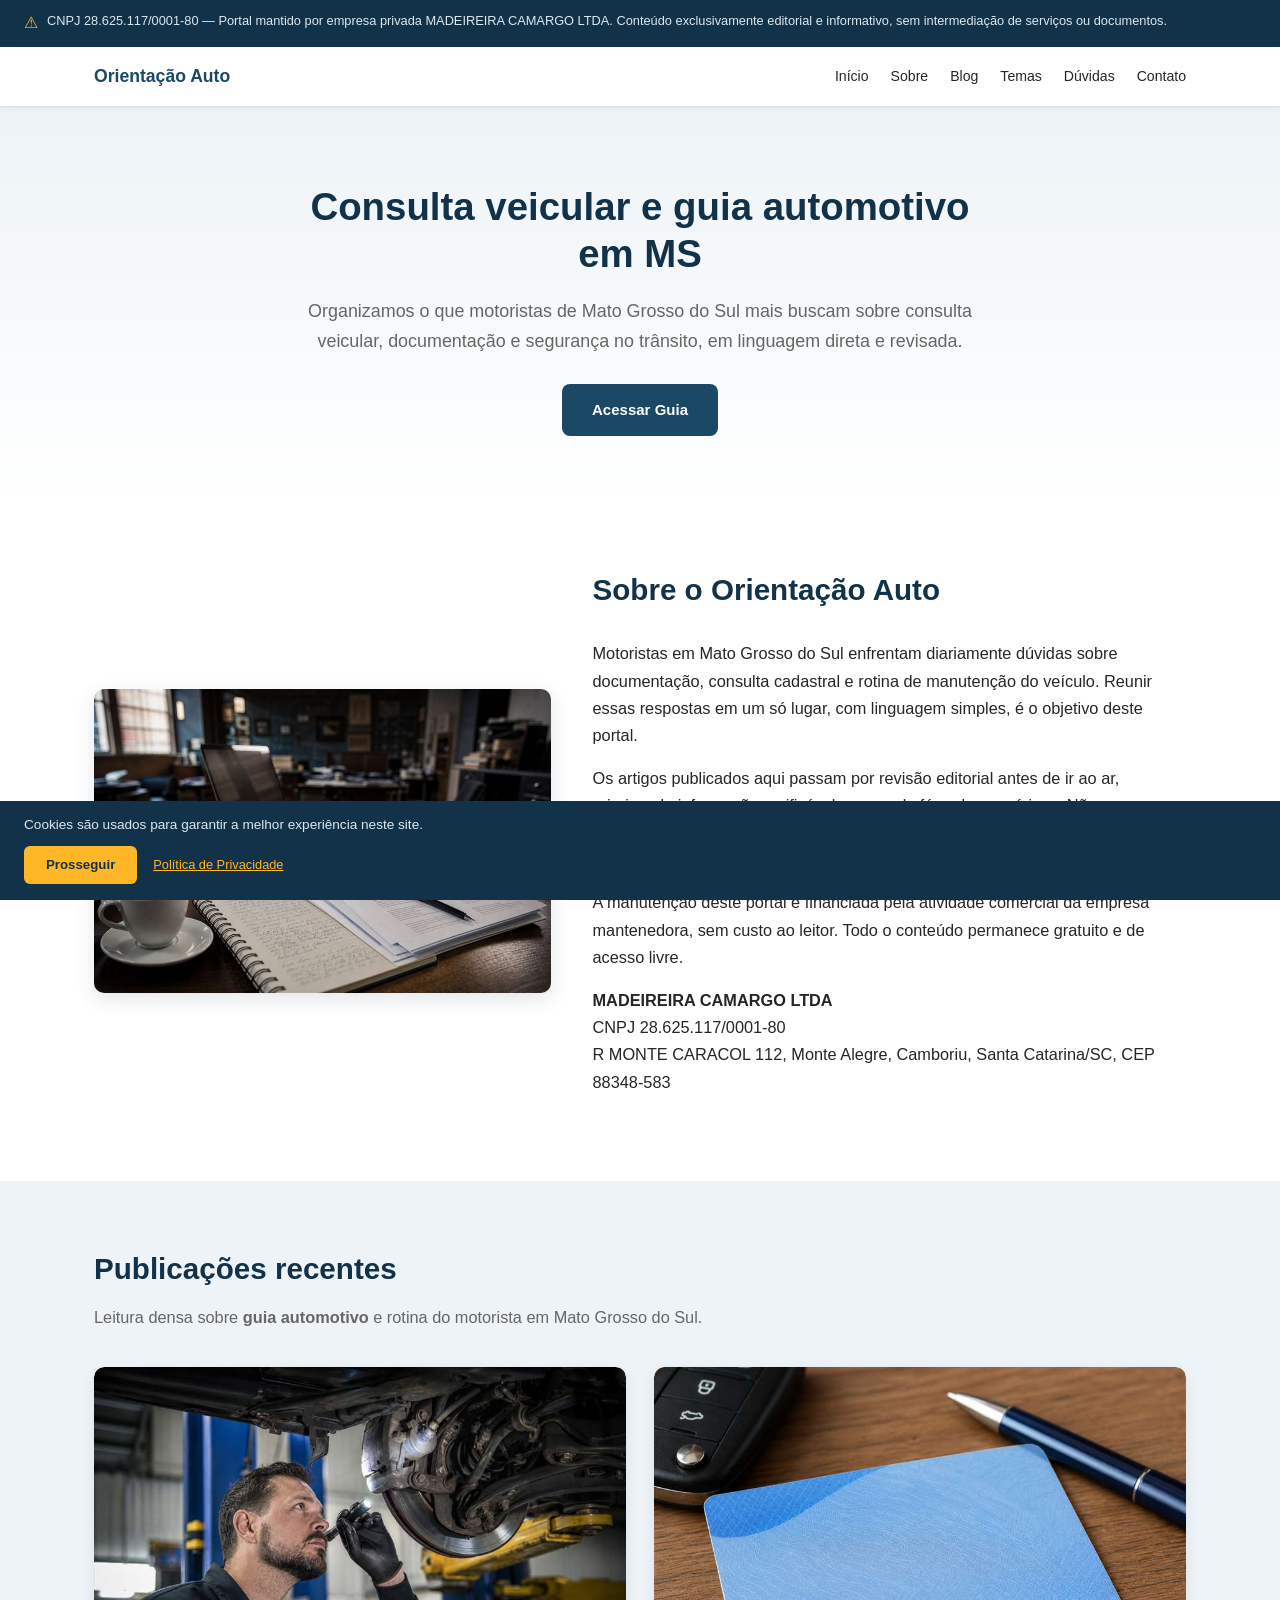
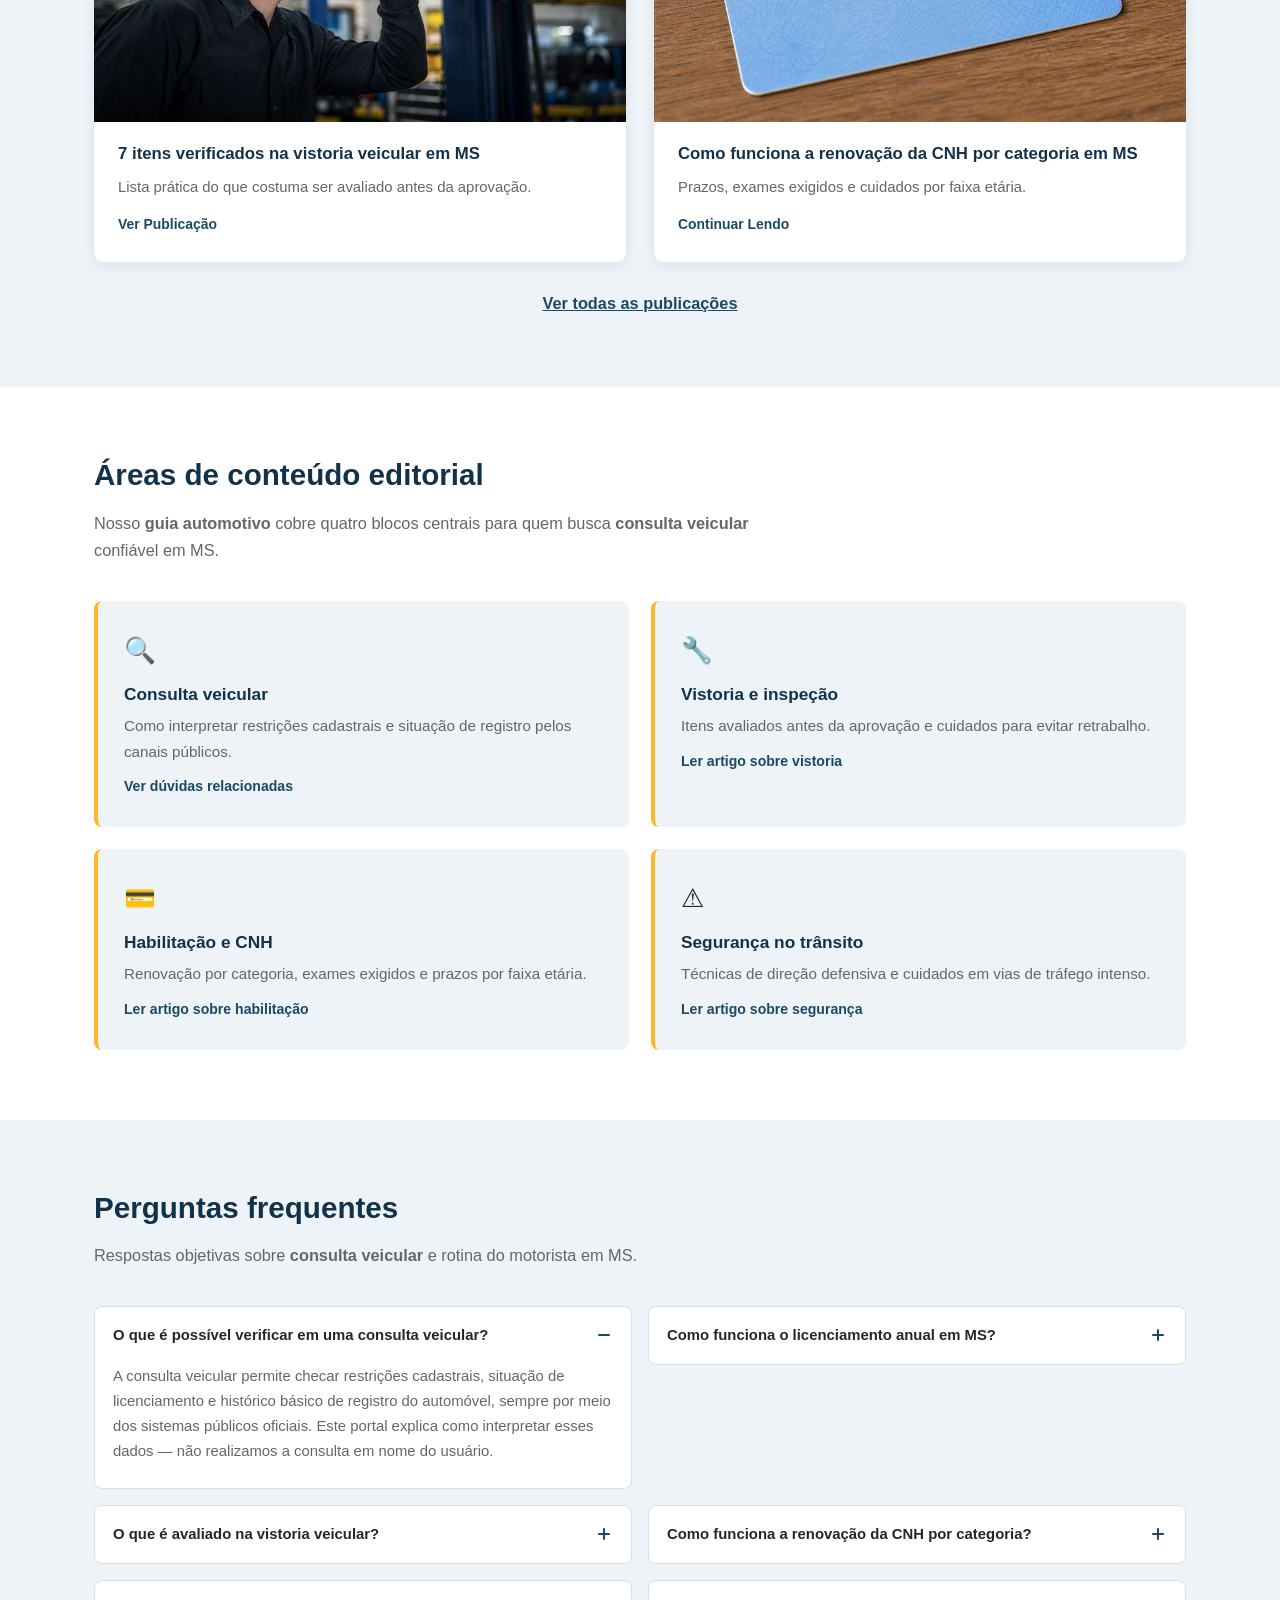
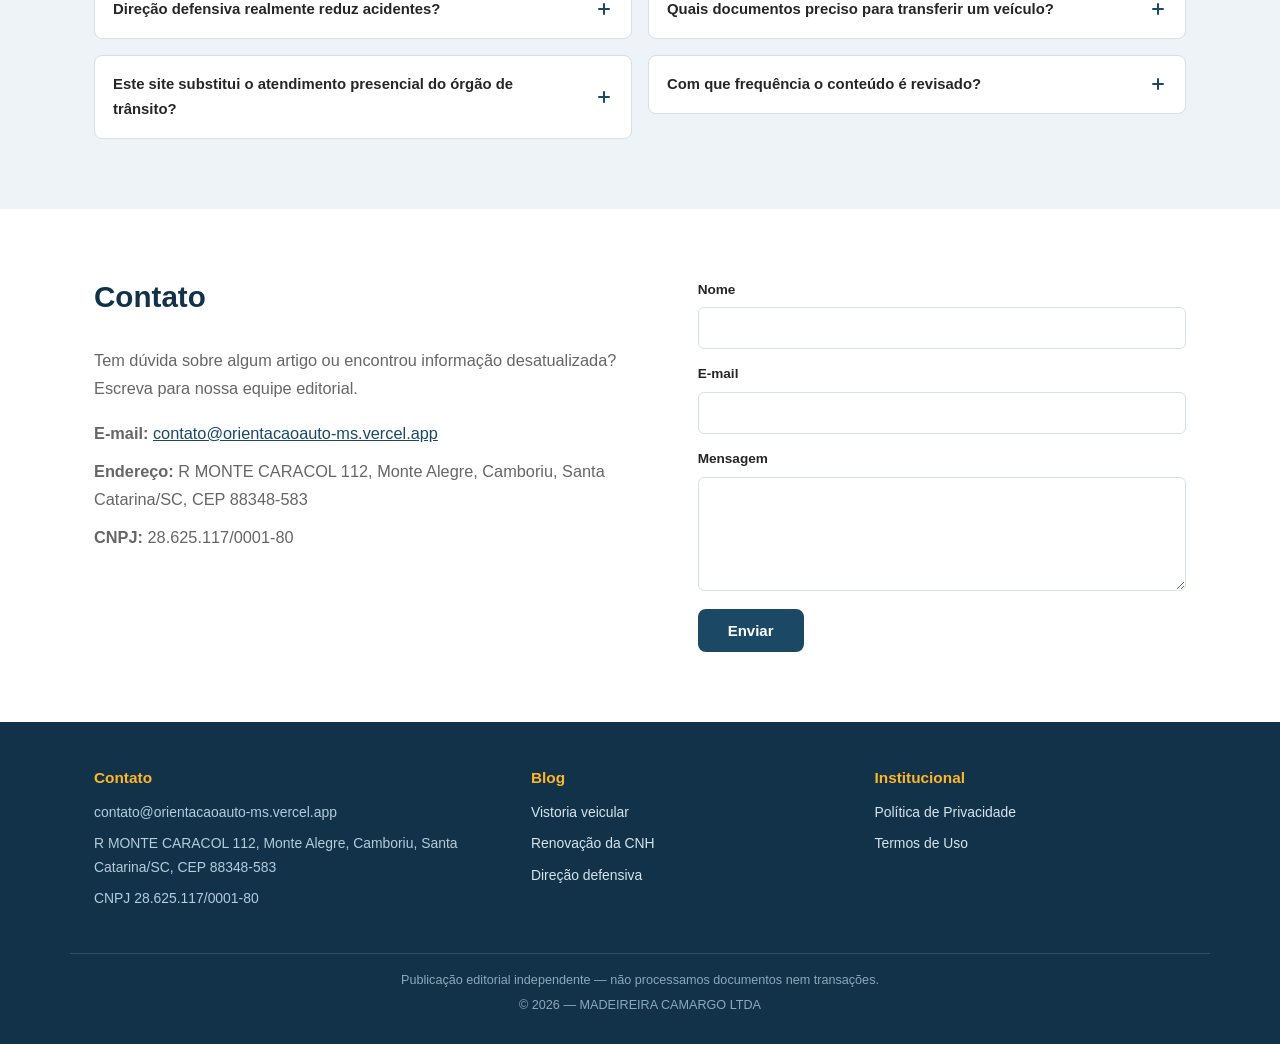
==== commit ff046675: "Update index.html" ====
--- a/index.html
+++ b/index.html
@@ -25,7 +25,7 @@
   "description": "Publicação editorial online com conteúdo informativo sobre consulta veicular, documentação e segurança no trânsito.",
   "address": {
     "@type": "PostalAddress",
-    "streetAddress": "R MONTE CARACOL 112, Montete Alegre, Camboriu",
+    "streetAddress": "R MONTE CARACOL 112, Monte Alegre, Camboriu",
     "addressLocality": "Brasília",
     "addressRegion": "SC",
     "postalCode": "88348-583",
@@ -115,7 +115,7 @@
       <p>A manutenção deste portal é financiada pela atividade comercial da empresa mantenedora, sem custo ao leitor. Todo o conteúdo permanece gratuito e de acesso livre.</p>
       <p><strong>MADEIREIRA CAMARGO LTDA</strong><br>
       CNPJ 28.625.117/0001-80<br>
-      R MONTE CARACOL 112, Montete Alegre, Camboriu, Santa Catarina/SC, CEP 88348-583</p>
+      R MONTE CARACOL 112, Monte Alegre, Camboriu, Santa Catarina/SC, CEP 88348-583</p>
     </div>
   </div>
 </section>
@@ -227,7 +227,7 @@
       <p>Tem dúvida sobre algum artigo ou encontrou informação desatualizada? Escreva para nossa equipe editorial.</p>
       <ul class="oa-contato-list">
         <li><strong>E-mail:</strong> <a href="mailto:contato@orientacaoauto-ms.vercel.app">contato@orientacaoauto-ms.vercel.app</a></li>
-        <li><strong>Endereço:</strong> R MONTE CARACOL 112, Montete Alegre, Camboriu, Santa Catarina/SC, CEP 88348-583</li>
+        <li><strong>Endereço:</strong> R MONTE CARACOL 112, Monte Alegre, Camboriu, Santa Catarina/SC, CEP 88348-583</li>
         <li><strong>CNPJ:</strong> 28.625.117/0001-80</li>
       </ul>
     </div>
@@ -252,7 +252,7 @@
     <div class="oa-footer-col" bis_skin_checked="1">
       <h3>Contato</h3>
       <p>contato@orientacaoauto-ms.vercel.app</p>
-      <p>R MONTE CARACOL 112, Montete Alegre, Camboriu, Santa Catarina/SC, CEP 88348-583</p>
+      <p>R MONTE CARACOL 112, Monte Alegre, Camboriu, Santa Catarina/SC, CEP 88348-583</p>
       <p>CNPJ 28.625.117/0001-80</p>
     </div>
     <div class="oa-footer-col" bis_skin_checked="1">
